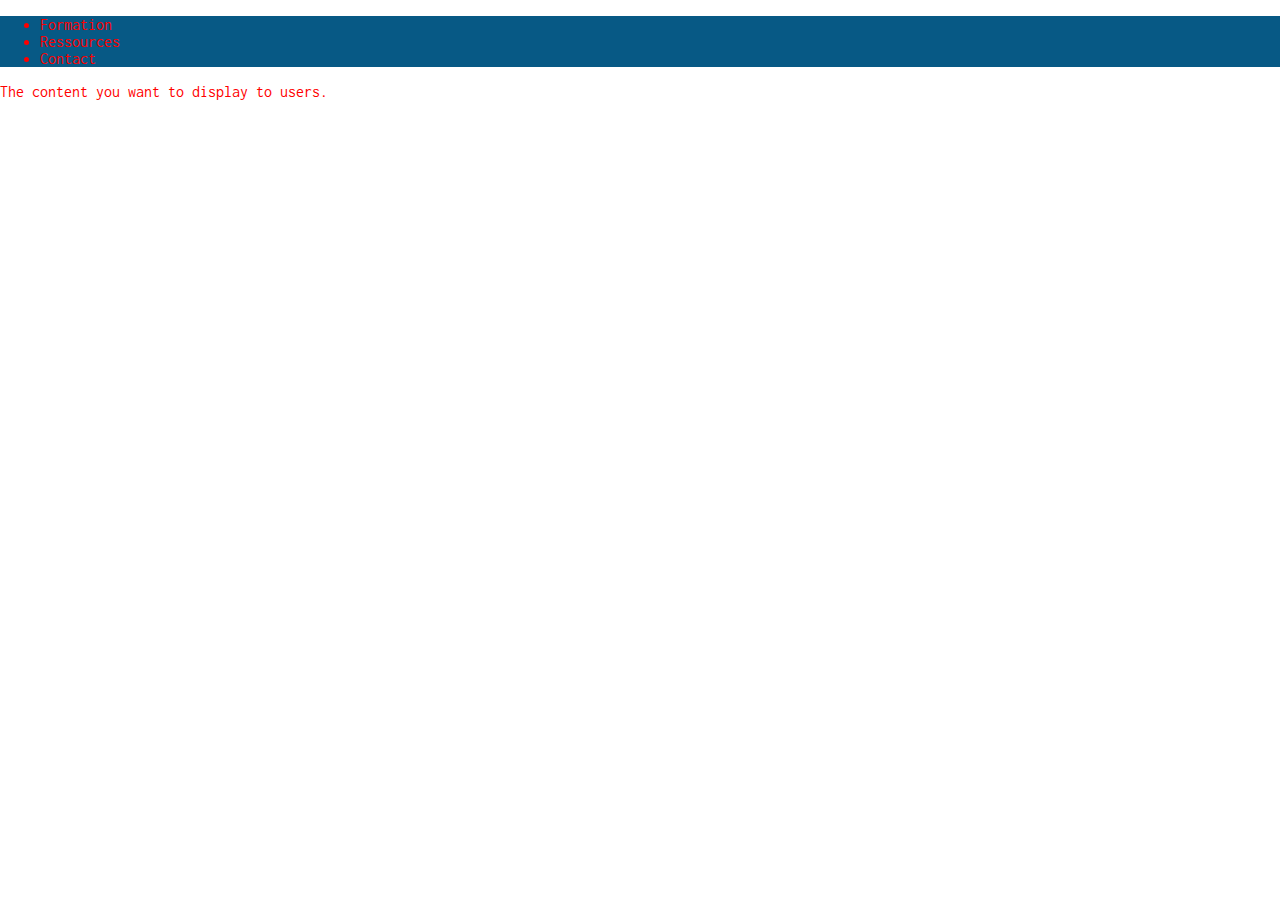
==== index.html @ 61500128 "first pages commit" ====
<!DOCTYPE html>
<html lang="fr""">
    <head>
        <meta charset="UTF-8" />
        <meta http-equiv="X-UA-Compatible" content="IE=edge" />
        <meta name="viewport" content="width=device-width, initial-scale=1.0" />
        <title>Formation NAMO GeoWeb</title>

        <link rel="preconnect" href="https://fonts.googleapis.com">
        <link rel="preconnect" href="https://fonts.gstatic.com" crossorigin>
        <link href="https://fonts.googleapis.com/css2?family=Inconsolata:wght@200;500&display=swap" rel="stylesheet">

        <link rel="stylesheet" href="./styles/styles.css" />
    </head>

    <!-- Main content -->
    <body>
        <!-- Navigation bar -->
        <main id="nav">
            <ul>
                <li>Formation</li>
                <li>Ressources</li>
                <li>Contact</li>
            </ul>
        </main>
        <p>The content you want to display to users.</p>
    </body>
</html>
---- styles/styles.css ----
:root {
    --sky-dark: #075985;
    --sky-light: #bae6fd;
}

html, body {
    height: 100%;
    width: 100%;
    margin: 0;
    padding: 0;

    font-family: 'Inconsolata', monospace;
    color: red;
}

#nav {
    background-color: var(--sky-dark);
}

.page-title {

}

.page-content {

}

/* 
==========================================================
Media queries
==========================================================
*/

/* sm */
@media (min-width: 640px) {  }

/* md */
@media (min-width: 768px) {  }

/* lg */
@media (min-width: 1024px) {  }

/* xl */
@media (min-width: 1280px) {  }

/* 2xl */
@media (min-width: 1536px) {  }
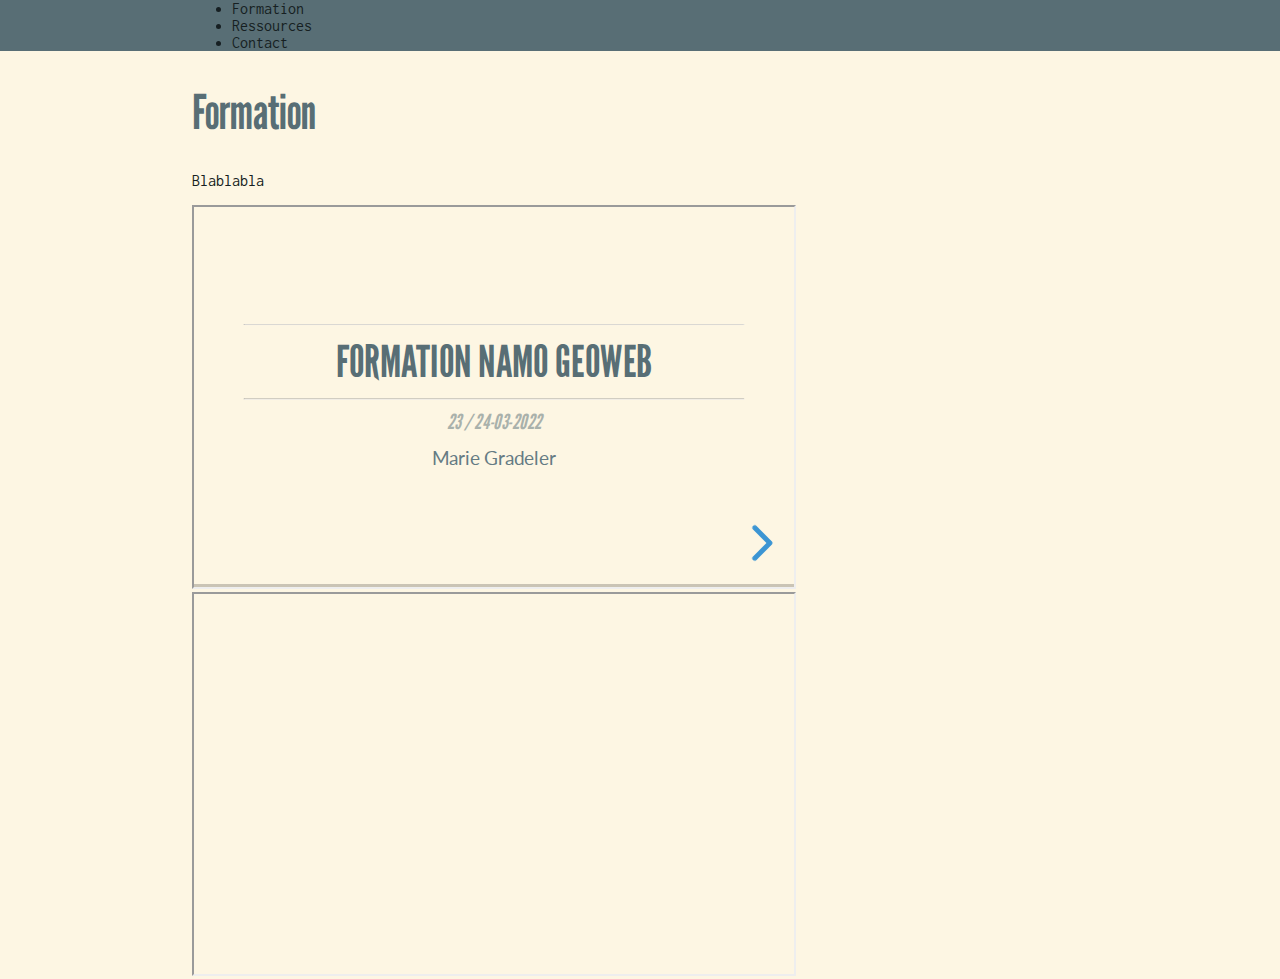
==== commit 21813aa7: "added slides online for sharing, website still not ready" ====
--- a/index.html
+++ b/index.html
@@ -9,20 +9,45 @@
         <link rel="preconnect" href="https://fonts.googleapis.com">
         <link rel="preconnect" href="https://fonts.gstatic.com" crossorigin>
         <link href="https://fonts.googleapis.com/css2?family=Inconsolata:wght@200;500&display=swap" rel="stylesheet">
-
+        <link href="https://fonts.googleapis.com/css2?family=Lato&family=League+Gothic&display=swap" rel="stylesheet"> 
         <link rel="stylesheet" href="./styles/styles.css" />
     </head>
 
     <!-- Main content -->
-    <body>
+    <body">
         <!-- Navigation bar -->
         <main id="nav">
-            <ul>
+            <ul class="margins">
                 <li>Formation</li>
                 <li>Ressources</li>
                 <li>Contact</li>
             </ul>
         </main>
-        <p>The content you want to display to users.</p>
+        
+        <!-- Page body -->
+        <div class="wrapper margins">
+
+            <!-- Page header -->
+            <h1 class="page-title">Formation</h1>
+
+            <!-- Page content -->
+            <p>Blablabla</p>
+            <!-- Test iframe -->
+            <iframe id="presentation_formation"
+                    title="Presentation de la formation"
+                    width="600"
+                    height="380"
+                    src="slides/presentation_formation/index.html">
+            </iframe>
+
+            <iframe id="presentation_formation"
+                    title="Presentation de la formation"
+                    width="600"
+                    height="380"
+                    src="slides/presentation_NAMO.pdf">
+            </iframe>
+
+        </div>
+
     </body>
 </html>--- a/styles/styles.css
+++ b/styles/styles.css
@@ -1,6 +1,8 @@
 :root {
-    --sky-dark: #075985;
-    --sky-light: #bae6fd;
+    --main: #586E75;
+    --black: #161F22;
+    --light: #FDF6E3;
+    --link: #268BD2;
 }
 
 html, body {
@@ -8,17 +10,57 @@
     width: 100%;
     margin: 0;
     padding: 0;
+    box-sizing: border-box;
 
     font-family: 'Inconsolata', monospace;
-    color: red;
+    color: var(--black);
 }
 
+body {
+    background-color: var(--light);
+}
+
+/* Fonts */
+
+.inconsolata {
+    font-family: 'Inconsolata', monospace;
+}
+
+.lato {
+    font-family: 'Lato', sans-serif;
+}
+
+.leaguegothic {
+    font-family: 'League Gothic', sans-serif;
+}
+
+/* Spacing */
+.margins {
+    margin-left: 12em;
+    margin-right: 12em;
+}
+
+/* Nav */
+
 #nav {
-    background-color: var(--sky-dark);
+    background-color: var(--main);
+}
+
+#nav > ul {
+    margin-top: 0;
+    margin-bottom: 0;
+}
+
+/* Page */
+
+.wrapper {
+
 }
 
 .page-title {
-
+    font-family: 'League Gothic', sans-serif;
+    font-size: 3em;
+    color: var(--main);
 }
 
 .page-content {
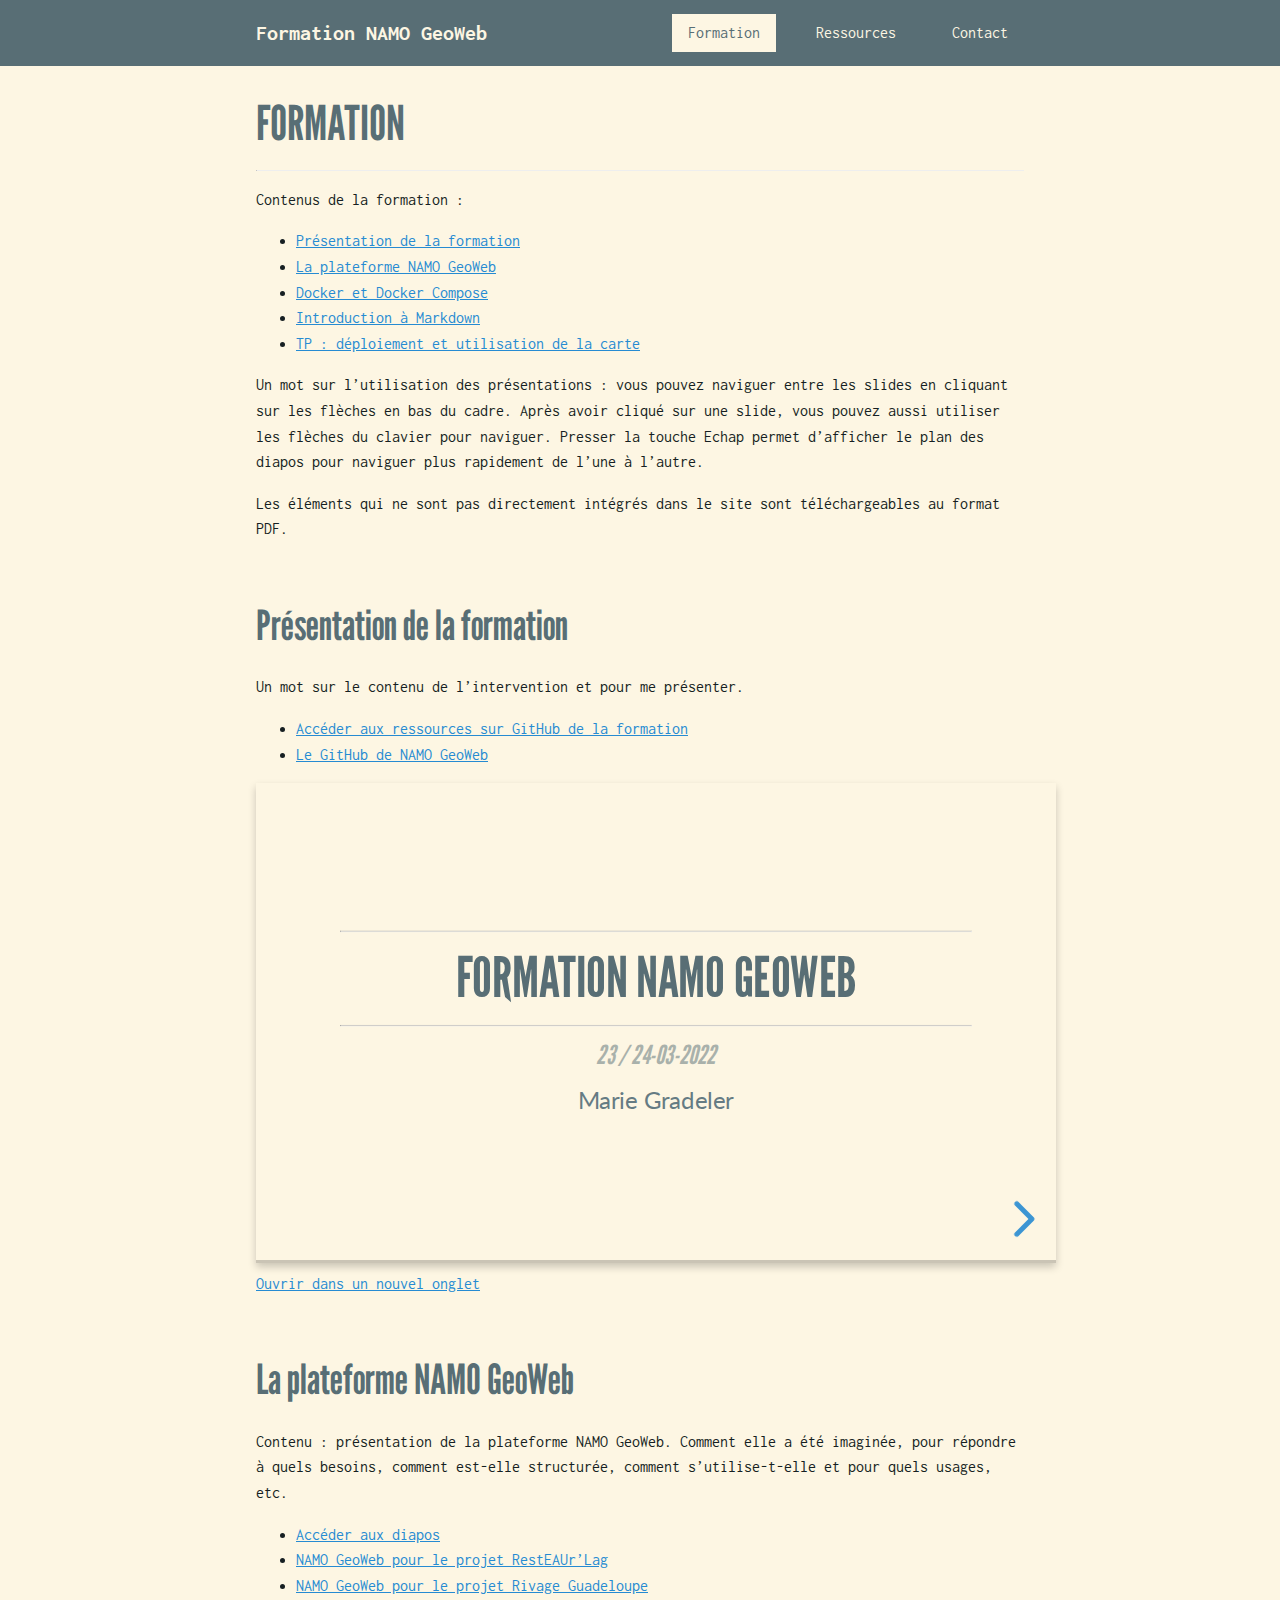
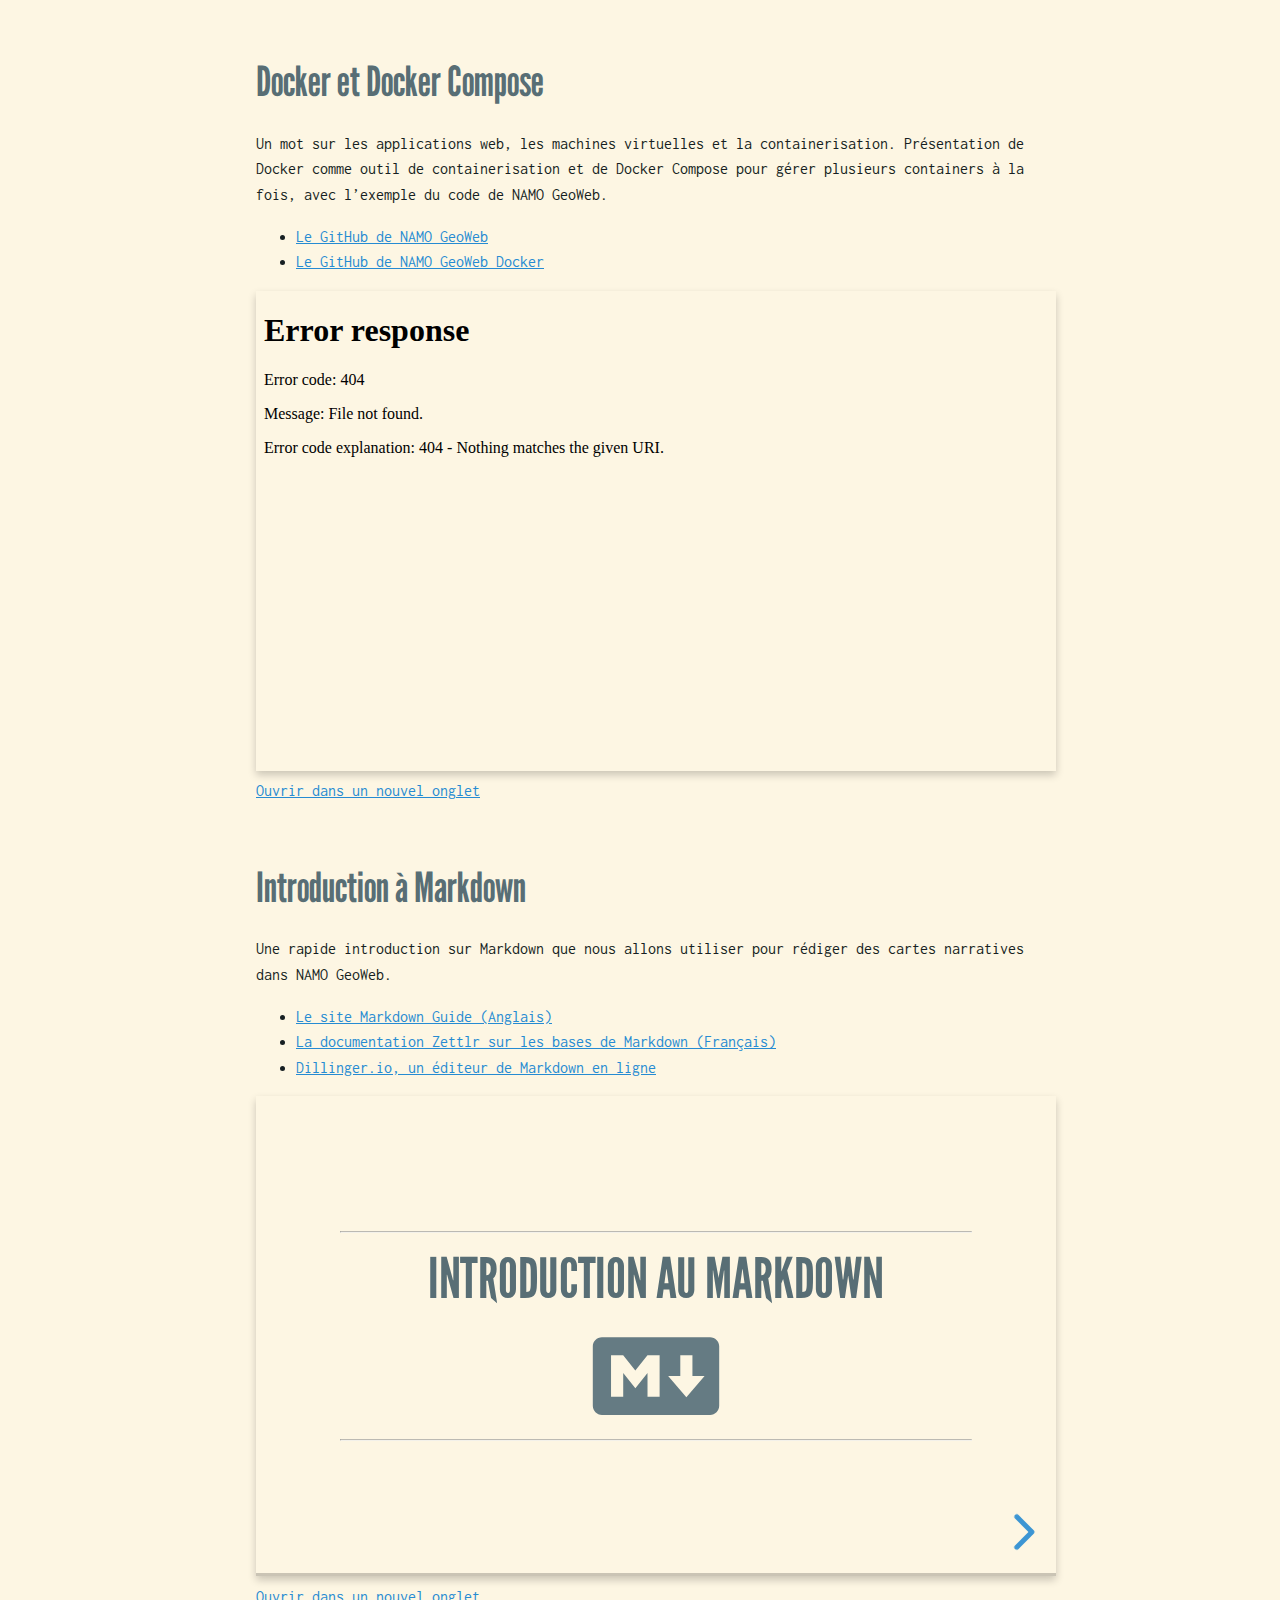
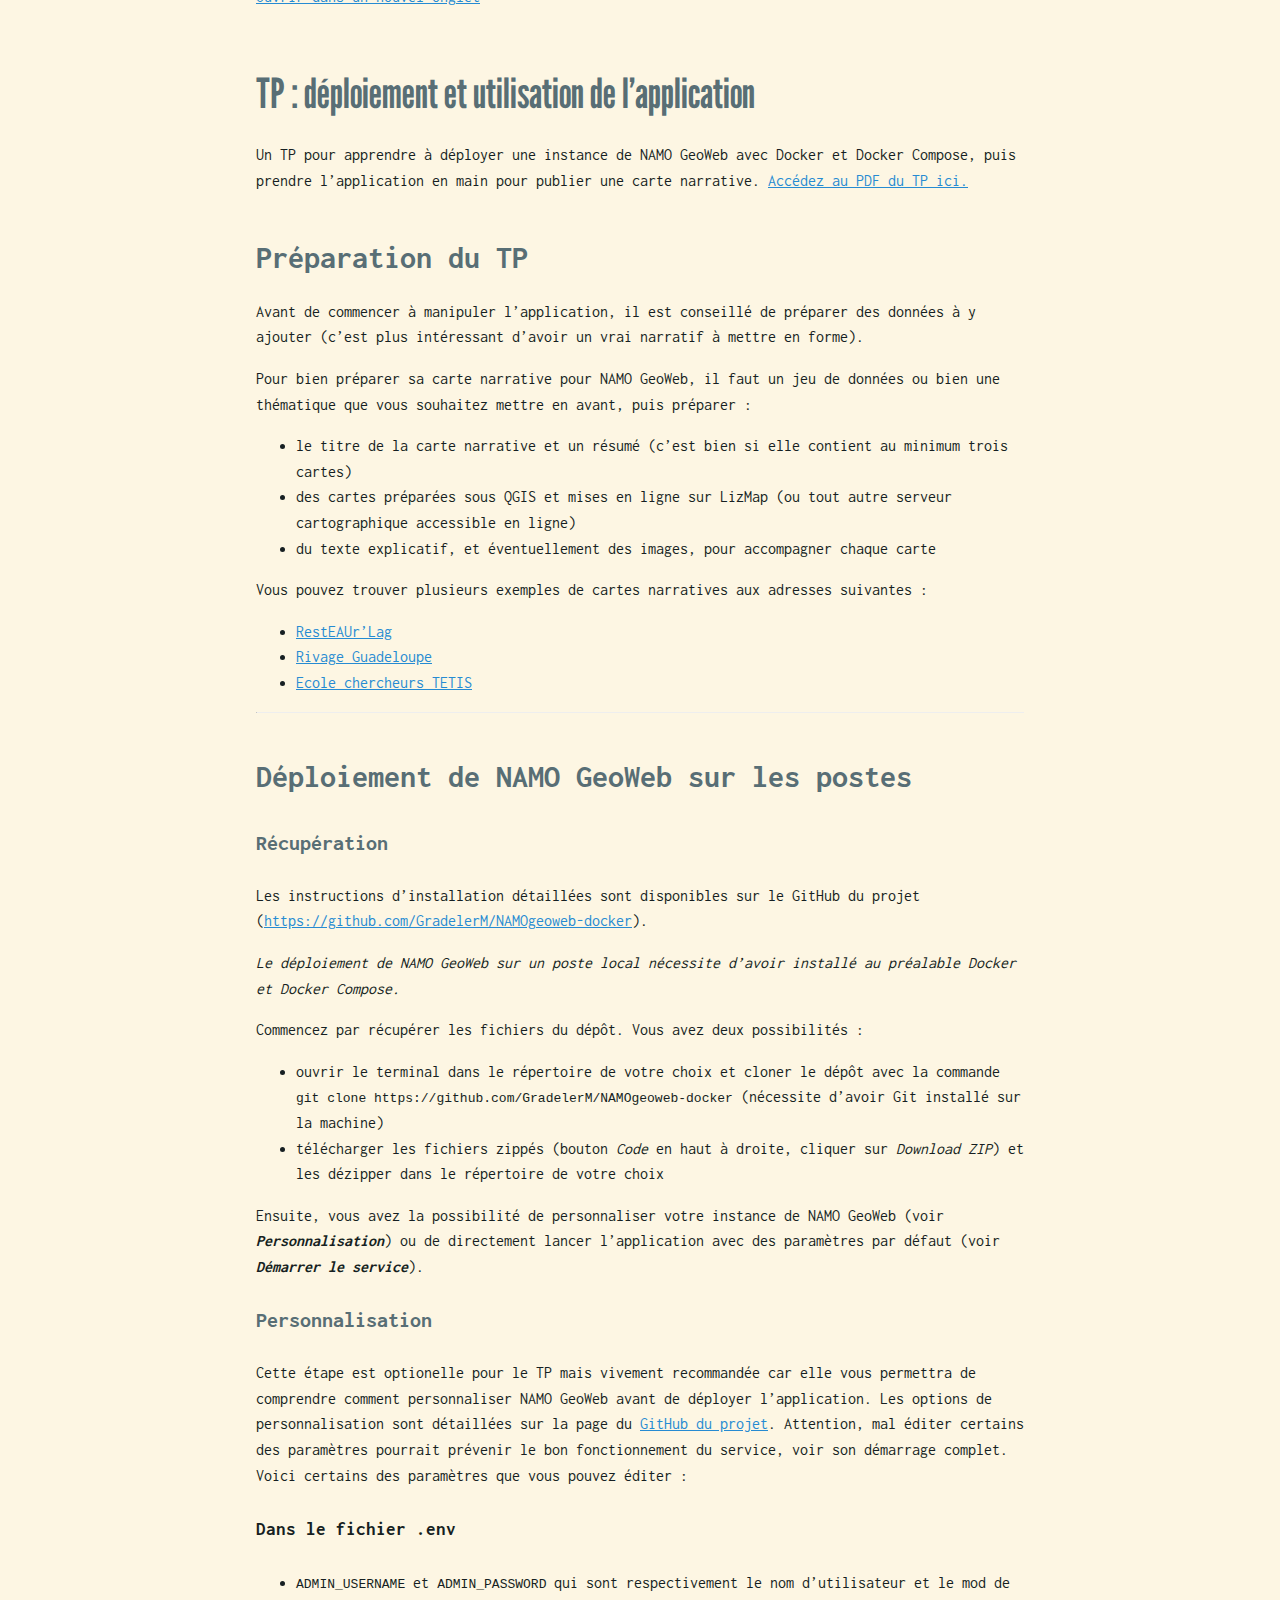
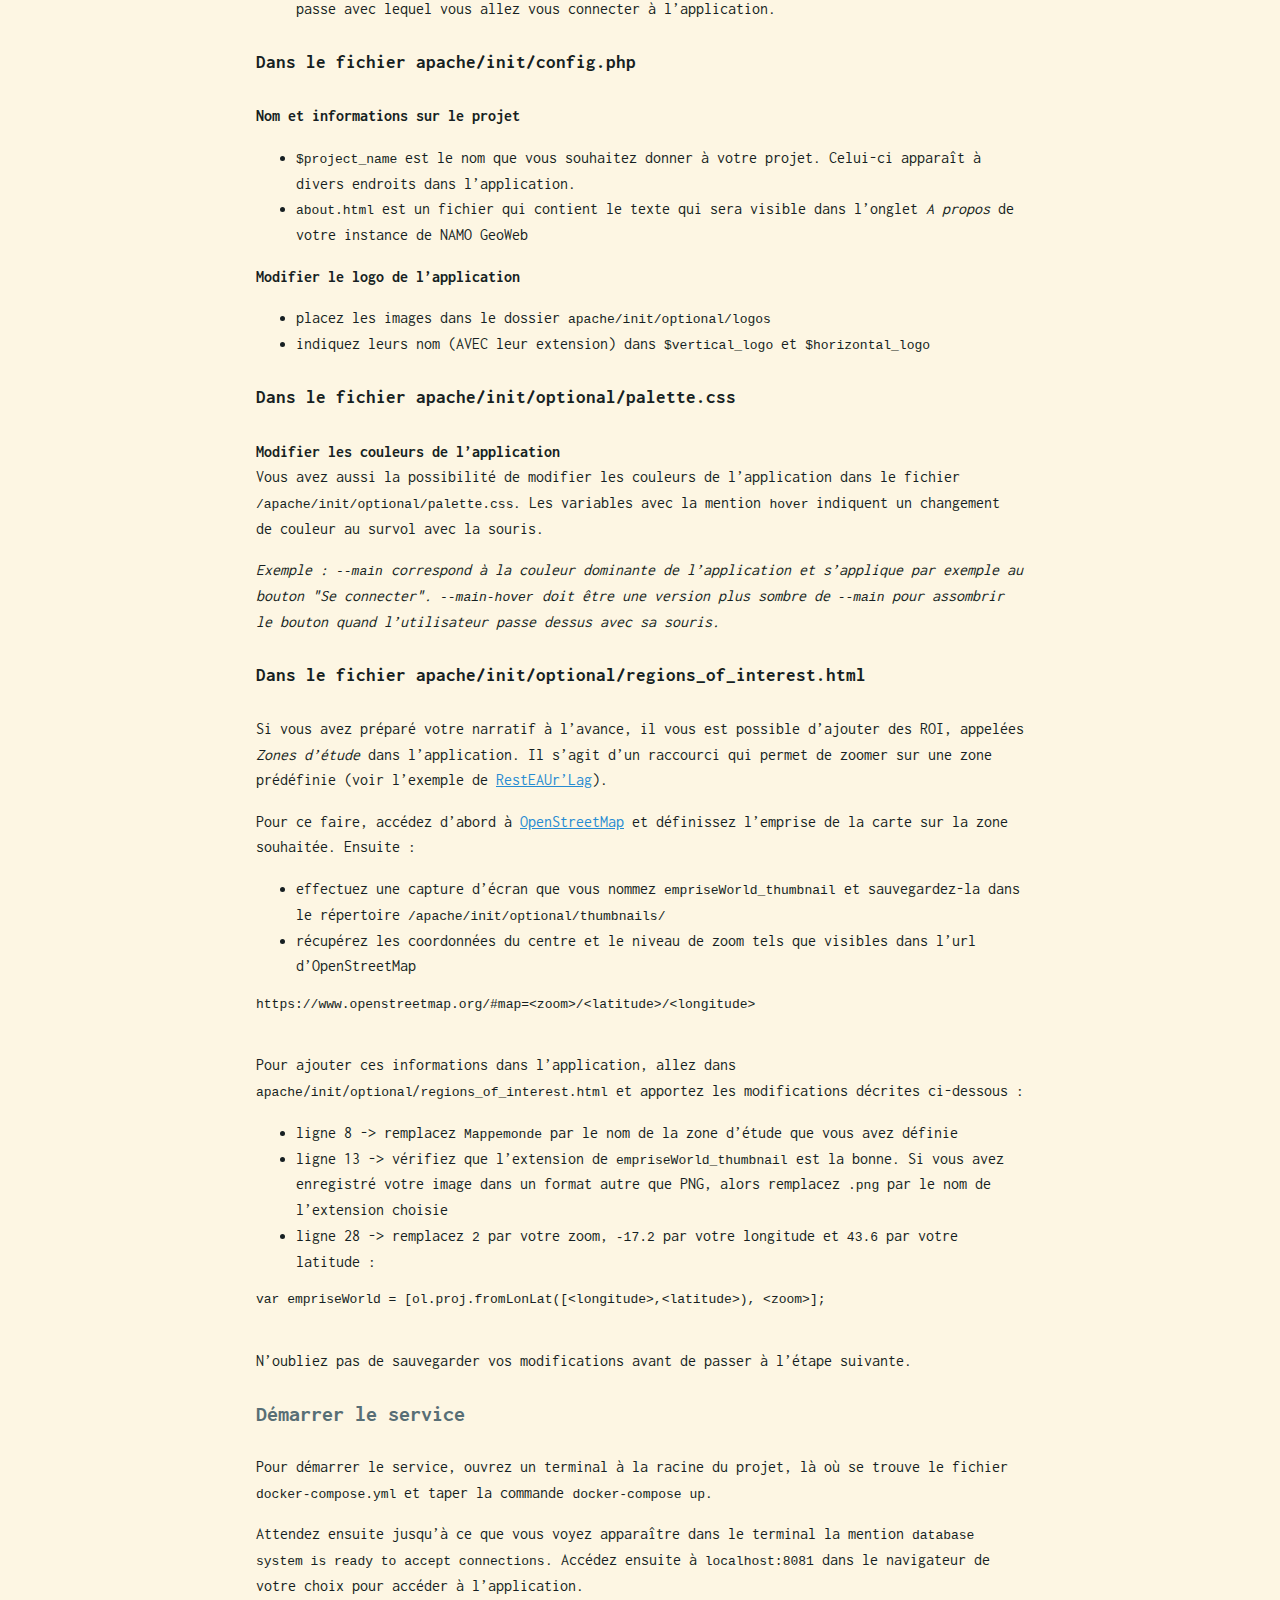
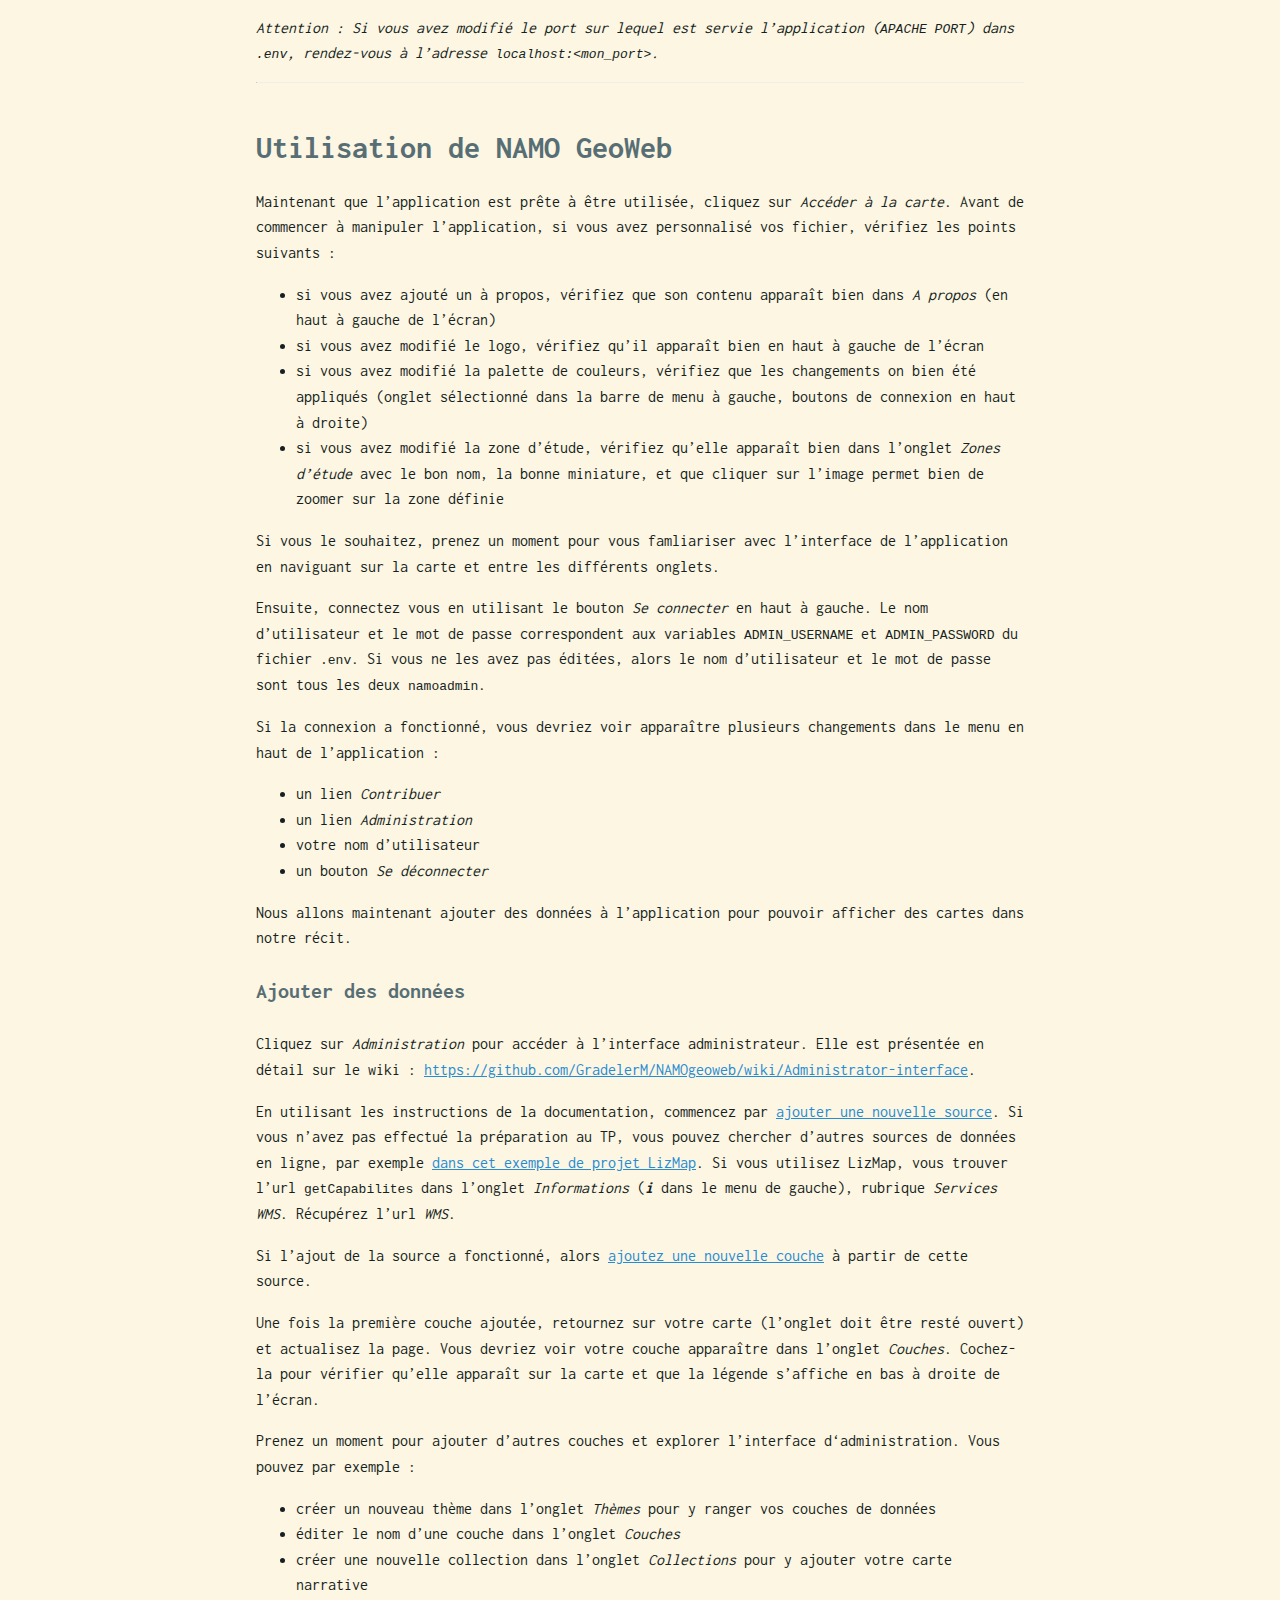
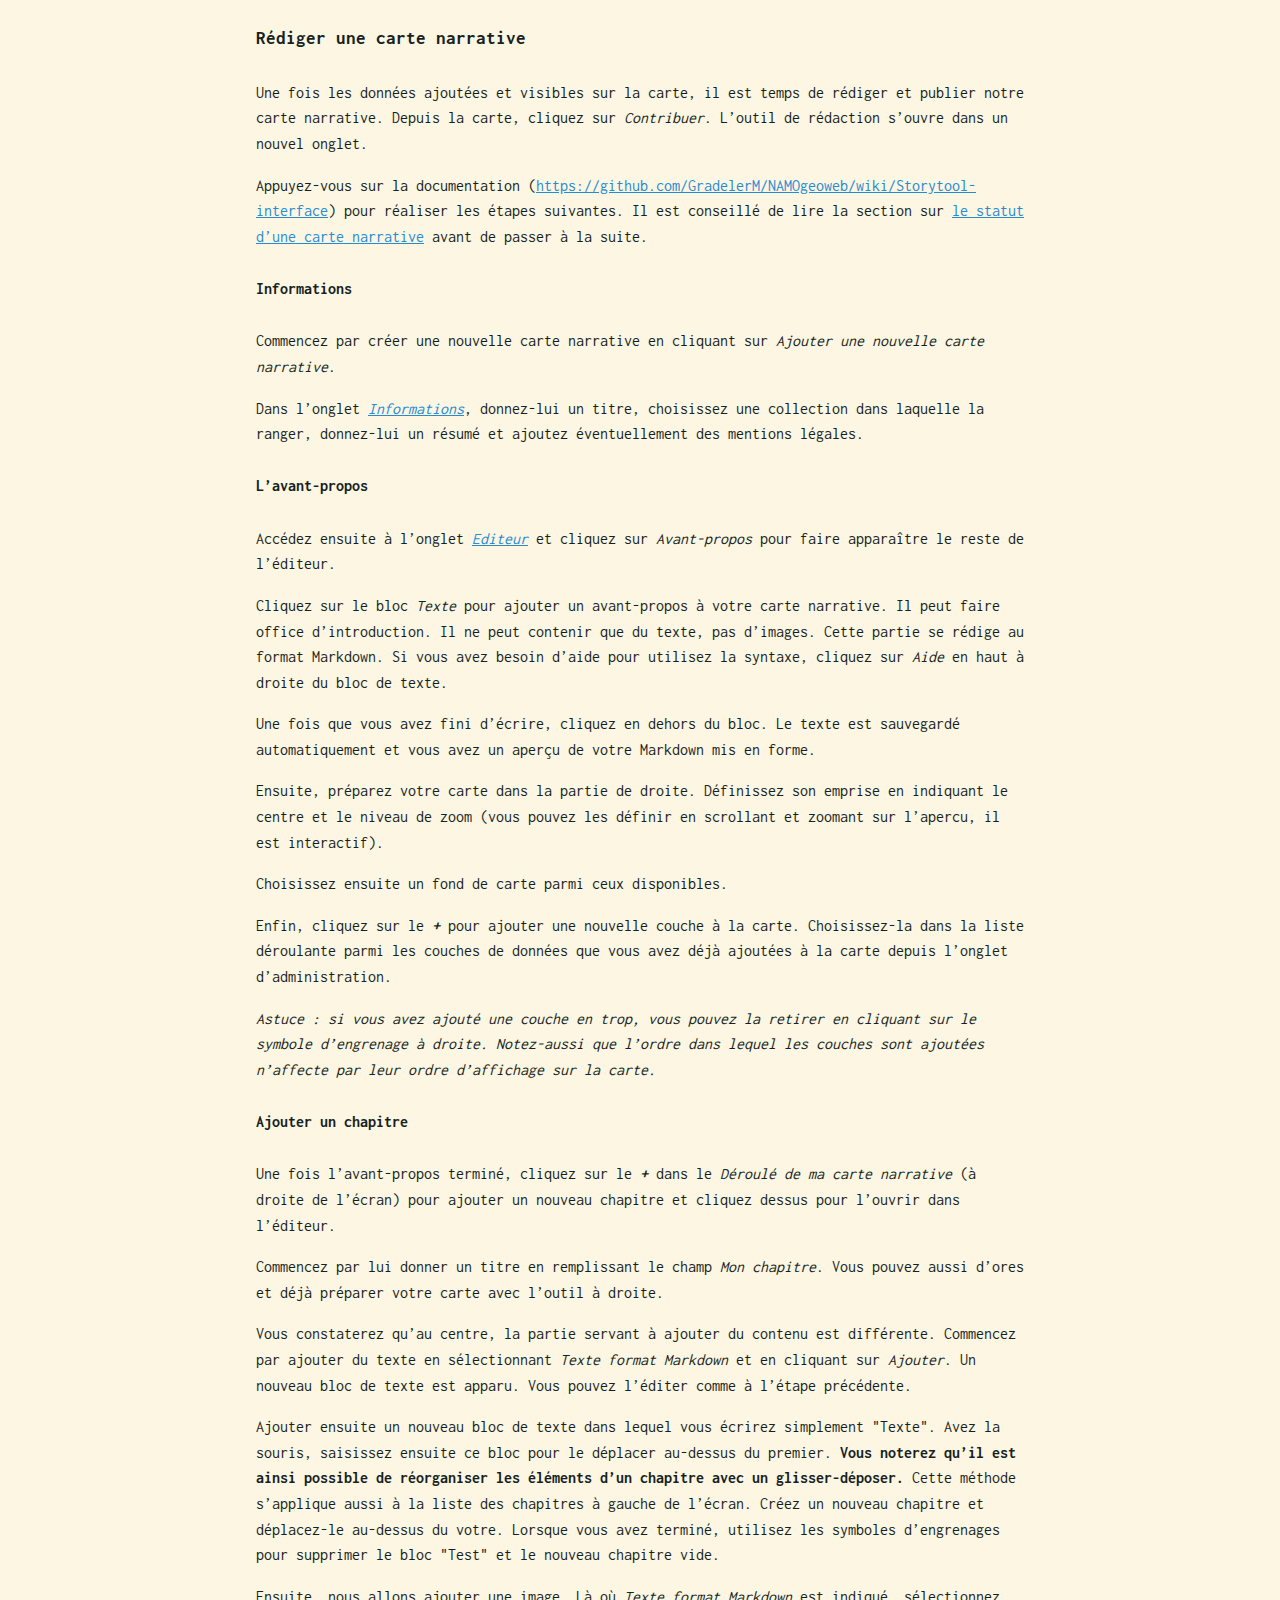
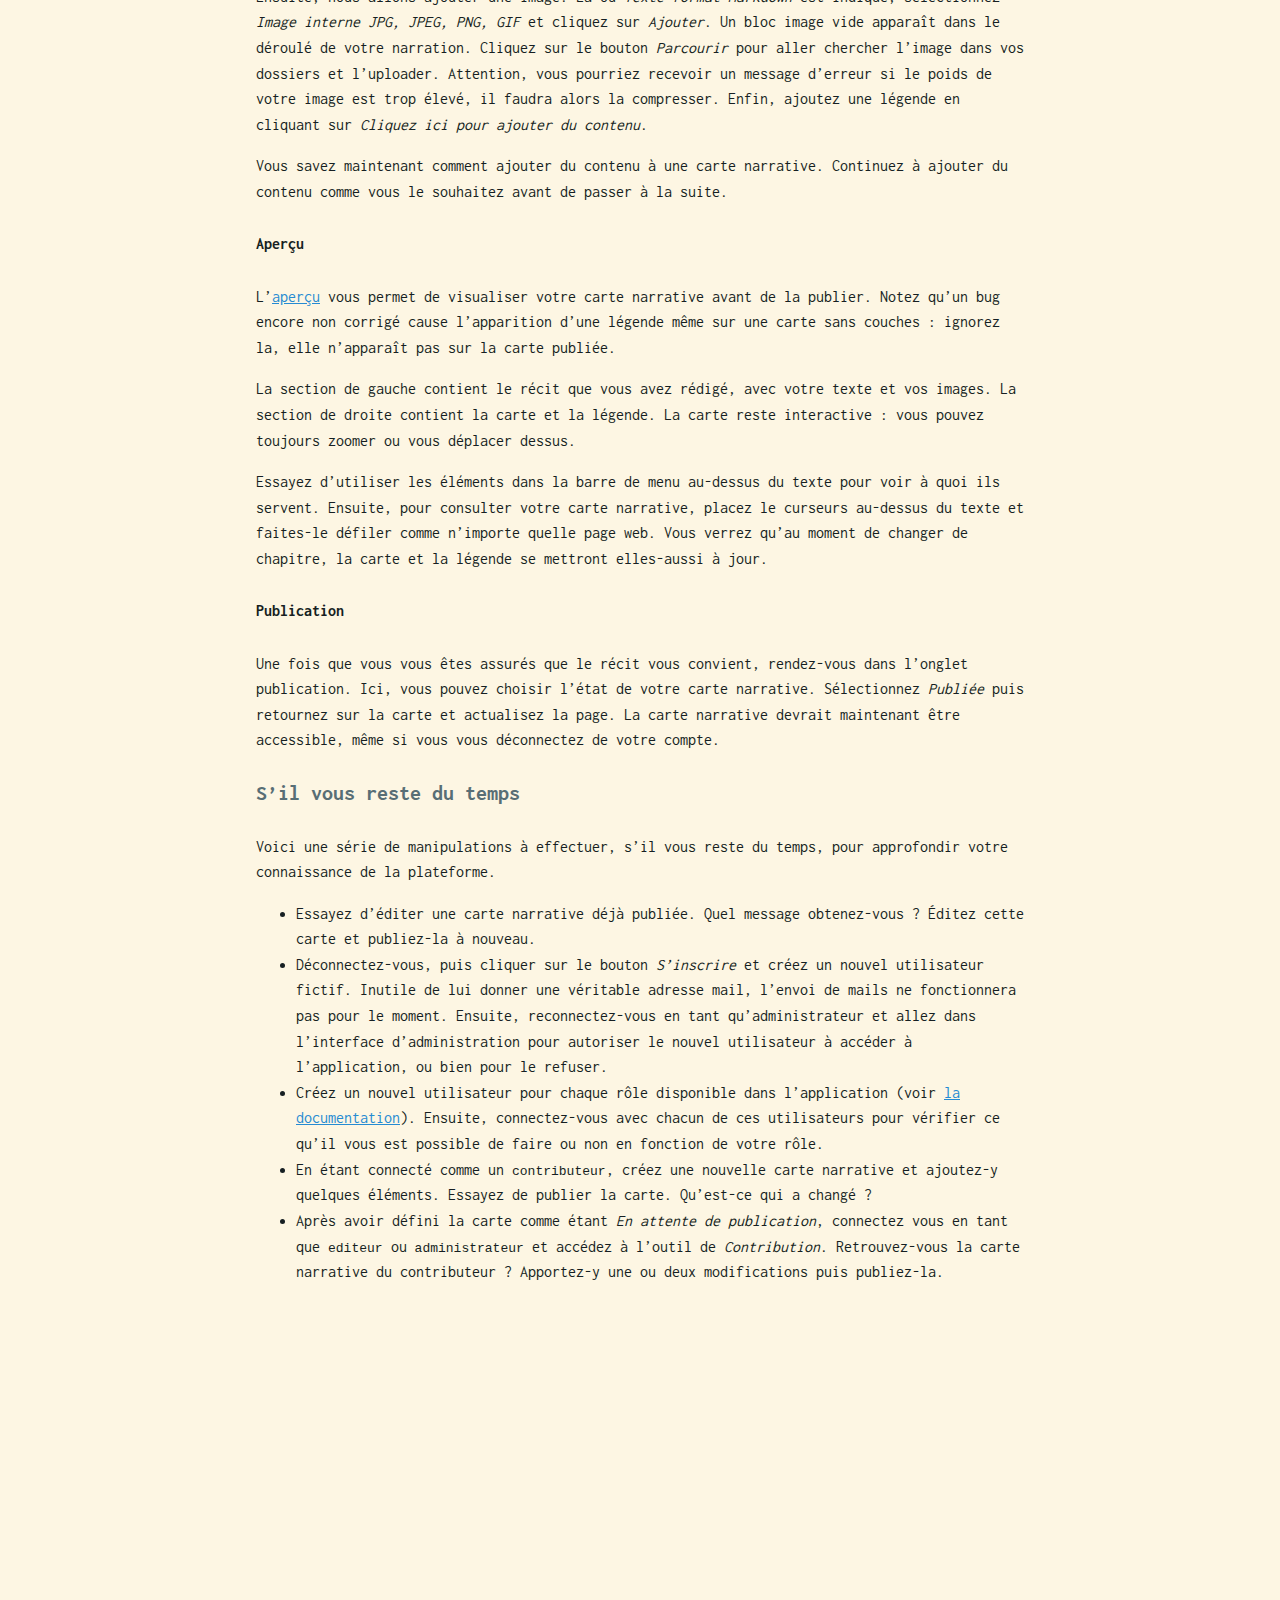
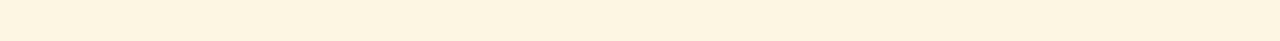
==== commit 6845d53b: "added content to the site" ====
--- a/index.html
+++ b/index.html
@@ -16,38 +16,318 @@
     <!-- Main content -->
     <body">
         <!-- Navigation bar -->
-        <main id="nav">
-            <ul class="margins">
-                <li>Formation</li>
-                <li>Ressources</li>
-                <li>Contact</li>
-            </ul>
+        <main id="nav" class="paddings-exterior">
+            <h1 id="site-title">Formation NAMO GeoWeb</h1>
+            <div id="menu">
+                <button id="button-formation" class="selected" type="button" onclick="gotoFormation()">Formation</button>
+                <button id="button-resources" type="button" onclick="gotoResources()">Ressources</button>
+                <button id="button-contact" type="button" onclick="gotoContact()">Contact</button>
+            </div>
         </main>
         
-        <!-- Page body -->
-        <div class="wrapper margins">
+        <!-- Page body - formation -->
+        <div id="page-formation" class="page margins">
 
             <!-- Page header -->
-            <h1 class="page-title">Formation</h1>
+            <h1 class="page-title">FORMATION</h1>
+            <hr>
+
+            <!-- TOC -->
+            <div id="toc">
+                <p>Contenus de la formation :</p>
+                <ul>
+                    <li><a href="#section-presentation-formation">Présentation de la formation</a></li>
+                    <li><a href="#section-presentation-plateforme">La plateforme NAMO GeoWeb</a></li>
+                    <li><a href="#section-docker">Docker et Docker Compose</a></li>
+                    <li><a href="#section-markdown">Introduction à Markdown</a></li>
+                    <li><a href="#section-tp">TP : déploiement et utilisation de la carte</a></li>
+                </ul>
+            </div>
+
+            <p>
+                Un mot sur l’utilisation des présentations : vous pouvez naviguer entre les slides en cliquant
+                sur les flèches en bas du cadre. Après avoir cliqué sur une slide, vous pouvez aussi utiliser les
+                flèches du clavier pour naviguer. Presser la touche Echap permet d’afficher le plan des diapos pour
+                naviguer plus rapidement de l’une à l’autre.
+            </p>
+            <p>Les éléments qui ne sont pas directement intégrés dans le site sont téléchargeables au format PDF.</p>
 
             <!-- Page content -->
-            <p>Blablabla</p>
-            <!-- Test iframe -->
-            <iframe id="presentation_formation"
+            <h2 id="section-presentation-formation">Présentation de la formation</h2>
+
+                <p>Un mot sur le contenu de l’intervention et pour me présenter.</p>
+
+                <ul>
+                    <li><a href="https://github.com/GradelerM/NAMOgeoweb-formation" target="_blank">Accéder aux ressources sur GitHub de la formation</a></li>
+                    <li><a href="https://github.com/GradelerM/NAMOgeoweb" target="_blank">Le GitHub de NAMO GeoWeb</a></li>
+                </ul>
+
+                <iframe id="slides-presentation-formation"
                     title="Presentation de la formation"
-                    width="600"
-                    height="380"
                     src="slides/presentation_formation/index.html">
-            </iframe>
-
-            <iframe id="presentation_formation"
-                    title="Presentation de la formation"
-                    width="600"
-                    height="380"
-                    src="slides/presentation_NAMO.pdf">
-            </iframe>
+                </iframe>
+                <br>
+                <a href="slides/presentation_formation/index.html" target="_blank">Ouvrir dans un nouvel onglet</a>
+
+            <h2 id="section-presentation-plateforme">La plateforme NAMO GeoWeb</h2>
+
+                <p>
+                    Contenu : présentation de la plateforme NAMO GeoWeb. Comment elle a été imaginée, pour répondre
+                    à quels besoins, comment est-elle structurée, comment s’utilise-t-elle et pour quels usages, etc. 
+                </p>
+
+                <ul>
+                    <li><a href="slides/presentation_NAMO.pdf" target="_blank">Accéder aux diapos</a></li>
+                    <li><a href="https://resteaur-lag.teledetection.fr/map/map.php" target="_blank">NAMO GeoWeb pour le projet RestEAUr’Lag</a></li>
+                    <li><a href="https://rivage-guadeloupe.teledetection.fr/map/map.php" target="_blank">NAMO GeoWeb pour le projet Rivage Guadeloupe</a></li>
+                </ul>
+
+            <h2 id="section-docker">Docker et Docker Compose</h2>
+
+                <p>
+                    Un mot sur les applications web, les machines virtuelles et la containerisation. 
+                    Présentation de Docker comme outil de containerisation et de Docker Compose pour gérer plusieurs 
+                    containers à la fois, avec l’exemple du code de NAMO GeoWeb.
+                </p>
+
+                <ul>
+                    <li><a href="https://github.com/GradelerM/NAMOgeoweb" target="_blank">Le GitHub de NAMO GeoWeb</a></li>
+                    <li><a href="https://github.com/GradelerM/NAMOgeoweb-docker" target="_blank">Le GitHub de NAMO GeoWeb Docker</a></li>
+                </ul>
+
+                <iframe id="slides-docker-and-compose"
+                    title="Introduction Docker et Docker Compose"
+                    src="slides/namo_docker/index.html/">
+                </iframe>
+                <br>
+                <a href="slides/namo_docker/index.html" target="_blank">Ouvrir dans un nouvel onglet</a>
+
+            <h2 id="section-markdown">Introduction à Markdown</h2>
+
+                <p>
+                    Une rapide introduction sur Markdown que nous allons utiliser pour rédiger des cartes narratives dans NAMO GeoWeb.
+                </p>
+
+                <ul>
+                    <li><a href="https://www.markdownguide.org/getting-started/" target="_blank">Le site Markdown Guide (Anglais)</a></li>
+                    <li><a href="https://docs.zettlr.com/fr/reference/markdown-basics/" target="_blank">La documentation Zettlr sur les bases de Markdown (Français)</a></li>
+                    <li><a href="https://dillinger.io/" target="_blank">Dillinger.io, un éditeur de Markdown en ligne</a></li>
+                </ul>
+
+                <iframe id="slides-markdown"
+                    title="Introduction Markdown"
+                    src="slides/introduction_au_markdown/index.html">
+                </iframe>
+                <br>
+                <a href="slides/introduction_au_markdown/index.html" target="_blank">Ouvrir dans un nouvel onglet</a>
+
+            <h2 id="section-tp">TP : déploiement et utilisation de l’application</h2>
+
+            <p>
+                Un TP pour apprendre à déployer une instance de NAMO GeoWeb avec Docker et Docker Compose, puis prendre l’application en main 
+                pour publier une carte narrative. <a href="slides/TP - prise en main de NAMO GeoWeb.pdf" target="_blank">Accédez au PDF du TP ici.</a>
+            </p>
+
+            <!-- Export Obsidian -->
+            <div id="tp">
+
+                <h2 data-heading="Préparation du TP">Préparation du TP</h2>
+                <p>Avant de commencer à manipuler l’application, il est conseillé de préparer des données à y ajouter (c’est plus intéressant d’avoir un vrai narratif à mettre en forme).</p>
+                <p>Pour bien préparer sa carte narrative pour NAMO GeoWeb, il faut un jeu de données ou bien une thématique que vous souhaitez mettre en avant, puis préparer&nbsp;:</p>
+                <ul>
+                <li>le titre de la carte narrative et un résumé (c’est bien si elle contient au minimum trois cartes)</li>
+                <li>des cartes préparées sous QGIS et mises en ligne sur LizMap (ou tout autre serveur cartographique accessible en ligne)</li>
+                <li>du texte explicatif, et éventuellement des images, pour accompagner chaque carte</li>
+                </ul>
+                <p>Vous pouvez trouver plusieurs exemples de cartes narratives aux adresses suivantes&nbsp;:</p>
+                <ul>
+                <li><a aria-label-position="top" aria-label="https://resteaur-lag.teledetection.fr/map/map.php" rel="noopener" class="external-link" href="https://resteaur-lag.teledetection.fr/map/map.php" target="_blank">RestEAUr’Lag</a></li>
+                <li><a aria-label-position="top" aria-label="https://rivage-guadeloupe.teledetection.fr/" rel="noopener" class="external-link" href="https://rivage-guadeloupe.teledetection.fr/" target="_blank">Rivage Guadeloupe</a></li>
+                <li><a aria-label-position="top" aria-label="https://ec-paysage.teledetection.fr/map/map.php" rel="noopener" class="external-link" href="https://ec-paysage.teledetection.fr/map/map.php" target="_blank">Ecole chercheurs TETIS</a></li>
+                </ul>
+                <hr>
+                <h2 data-heading="Déploiement de NAMO GeoWeb sur les postes">Déploiement de NAMO GeoWeb sur les postes</h2>
+                <h3 data-heading="Récupération">Récupération</h3>
+                <p>Les instructions d’installation détaillées sont disponibles sur le GitHub du projet (<a rel="noopener" class="external-link" href="https://github.com/GradelerM/NAMOgeoweb-docker" target="_blank">https://github.com/GradelerM/NAMOgeoweb-docker</a>). </p>
+                <p><em>Le déploiement de NAMO GeoWeb sur un poste local nécessite d’avoir installé au préalable Docker et Docker Compose.</em></p>
+                <p>Commencez par récupérer les fichiers du dépôt. Vous avez deux possibilités&nbsp;:</p>
+                <ul>
+                <li>ouvrir le terminal dans le répertoire de votre choix et cloner le dépôt avec la commande <code>git clone https://github.com/GradelerM/NAMOgeoweb-docker</code> (nécessite d’avoir Git installé sur la machine)</li>
+                <li>télécharger les fichiers zippés (bouton <em>Code</em> en haut à droite, cliquer sur <em>Download ZIP</em>) et les dézipper dans le répertoire de votre choix</li>
+                </ul>
+                <p>Ensuite, vous avez la possibilité de personnaliser votre instance de NAMO GeoWeb (voir <strong><em>Personnalisation</em></strong>) ou de directement lancer l’application avec des paramètres par défaut (voir <strong><em>Démarrer le service</em></strong>).</p>
+                <h3 data-heading="Personnalisation">Personnalisation</h3>
+                <p>Cette étape est optionelle pour le TP mais vivement recommandée car elle vous permettra de comprendre comment personnaliser NAMO GeoWeb avant de déployer l’application. Les options de personnalisation sont détaillées sur la page du <a aria-label-position="top" aria-label="https://github.com/GradelerM/NAMOgeoweb-docker" rel="noopener" class="external-link" href="https://github.com/GradelerM/NAMOgeoweb-docker" target="_blank">GitHub du projet</a>. Attention, mal éditer certains des paramètres pourrait prévenir le bon fonctionnement du service, voir son démarrage complet. Voici certains des paramètres que vous pouvez éditer&nbsp;:</p>
+                <h4 data-heading="Dans le fichier .env">Dans le fichier .env</h4>
+                <ul>
+                <li><code>ADMIN_USERNAME</code> et <code>ADMIN_PASSWORD</code> qui sont respectivement le nom d’utilisateur et le mod de passe avec lequel vous allez vous connecter à l’application.</li>
+                </ul>
+                <h4 data-heading="Dans le fichier apache/init/config.php">Dans le fichier apache/init/config.php</h4>
+                <p><strong>Nom et informations sur le projet</strong></p>
+                <ul>
+                <li><code>$project_name</code> est le nom que vous souhaitez donner à votre projet. Celui-ci apparaît à divers endroits dans l’application.</li>
+                <li><code>about.html</code> est un fichier qui contient le texte qui sera visible dans l’onglet <em>A propos</em> de votre instance de NAMO GeoWeb</li>
+                </ul>
+                <p><strong>Modifier le logo de l’application</strong></p>
+                <ul>
+                <li>placez les images dans le dossier <code>apache/init/optional/logos</code></li>
+                <li>indiquez leurs nom (AVEC leur extension) dans <code>$vertical_logo</code> et <code>$horizontal_logo</code></li>
+                </ul>
+                <h4 data-heading="Dans le fichier apache/init/optional/palette.css">Dans le fichier apache/init/optional/palette.css</h4>
+                <p><strong>Modifier les couleurs de l’application</strong><br>
+                Vous avez aussi la possibilité de modifier les couleurs de l’application dans le fichier <code>/apache/init/optional/palette.css</code>. Les variables avec la mention <code>hover</code> indiquent un changement de couleur au survol avec la souris.</p>
+                <p><em>Exemple&nbsp;: <code>--main</code> correspond à la couleur dominante de l’application et s’applique par exemple au bouton "Se connecter". <code>--main-hover</code> doit être une version plus sombre de <code>--main</code> pour assombrir le bouton quand l’utilisateur passe dessus avec sa souris.</em></p>
+                <h4 data-heading="Dans le fichier apache/init/optional/regions_of_interest.html">Dans le fichier apache/init/optional/regions_of_interest.html</h4>
+                <p>Si vous avez préparé votre narratif à l’avance, il vous est possible d’ajouter des ROI, appelées <em>Zones d’étude</em> dans l’application. Il s’agit d’un raccourci qui permet de zoomer sur une zone prédéfinie (voir l’exemple de <a aria-label-position="top" aria-label="https://resteaur-lag.teledetection.fr/map/map.php" rel="noopener" class="external-link" href="https://resteaur-lag.teledetection.fr/map/map.php" target="_blank">RestEAUr’Lag</a>).</p>
+                <p>Pour ce faire, accédez d’abord à <a aria-label-position="top" aria-label="https://www.openstreetmap.org/#map=4/30.83/-18.90" rel="noopener" class="external-link" href="https://www.openstreetmap.org/#map=4/30.83/-18.90" target="_blank">OpenStreetMap</a> et définissez l’emprise de la carte sur la zone souhaitée. Ensuite&nbsp;:</p>
+                <ul>
+                <li>effectuez une capture d’écran que vous nommez <code>empriseWorld_thumbnail</code> et sauvegardez-la dans le répertoire <code>/apache/init/optional/thumbnails/</code></li>
+                <li>récupérez les coordonnées du centre et le niveau de zoom tels que visibles dans l’url d’OpenStreetMap </li>
+                </ul>
+                <pre><code>https://www.openstreetmap.org/#map=&lt;zoom&gt;/&lt;latitude&gt;/&lt;longitude&gt;
+                </code></pre>
+                <p>Pour ajouter ces informations dans l’application, allez dans <code>apache</code>/<code>init</code>/<code>optional</code>/<code>regions_of_interest.html</code> et apportez les modifications décrites ci-dessous&nbsp;:</p>
+                <ul>
+                <li>ligne 8&nbsp;-&gt; remplacez <code>Mappemonde</code> par le nom de la zone d’étude que vous avez définie</li>
+                <li>ligne 13 -&gt; vérifiez que l’extension de <code>empriseWorld_thumbnail</code> est la bonne. Si vous avez enregistré votre image dans un format autre que PNG, alors remplacez <code>.png</code> par le nom de l’extension choisie</li>
+                <li>ligne 28&nbsp;-&gt; remplacez <code>2</code> par votre zoom, <code>-17.2</code> par votre longitude et <code>43.6</code> par votre latitude : </li>
+                </ul>
+                <pre><code>var empriseWorld = [ol.proj.fromLonLat([&lt;longitude&gt;,&lt;latitude&gt;), &lt;zoom&gt;];
+                </code></pre>
+                <p>N’oubliez pas de sauvegarder vos modifications avant de passer à l’étape suivante.</p>
+                <h3 data-heading="Démarrer le service">Démarrer le service</h3>
+                <p>Pour démarrer le service, ouvrez un terminal à la racine du projet, là où se trouve le fichier <code>docker-compose.yml</code> et taper la commande <code>docker-compose up</code>.</p>
+                <p>Attendez ensuite jusqu’à ce que vous voyez apparaître dans le terminal la mention <code>database system is ready to accept connections</code>. Accédez ensuite à <code>localhost:8081</code> dans le navigateur de votre choix pour accéder à l’application.</p>
+                <p><em>Attention&nbsp;: Si vous avez modifié le port sur lequel est servie l’application (<code>APACHE PORT</code>) dans <code>.env</code>, rendez-vous à l’adresse <code>localhost:&lt;mon_port&gt;</code>.</em></p>
+                <hr>
+                <h2 data-heading="Utilisation de NAMO GeoWeb">Utilisation de NAMO GeoWeb</h2>
+                <p>Maintenant que l’application est prête à être utilisée, cliquez sur <em>Accéder à la carte</em>. Avant de commencer à manipuler l’application, si vous avez personnalisé vos fichier, vérifiez les points suivants&nbsp;:</p>
+                <ul>
+                <li>si vous avez ajouté un à propos, vérifiez que son contenu apparaît bien dans <em>A propos</em> (en haut à gauche de l’écran)</li>
+                <li>si vous avez modifié le logo, vérifiez qu’il apparaît bien en haut à gauche de l’écran</li>
+                <li>si vous avez modifié la palette de couleurs, vérifiez que les changements on bien été appliqués (onglet sélectionné dans la barre de menu à gauche, boutons de connexion en haut à droite)</li>
+                <li>si vous avez modifié la zone d’étude, vérifiez qu’elle apparaît bien dans l’onglet <em>Zones d’étude</em> avec le bon nom, la bonne miniature, et que cliquer sur l’image permet bien de zoomer sur la zone définie</li>
+                </ul>
+                <p>Si vous le souhaitez, prenez un moment pour vous famliariser avec l’interface de l’application en naviguant sur la carte et entre les différents onglets.</p>
+                <p>Ensuite, connectez vous en utilisant le bouton <em>Se connecter</em> en haut à gauche. Le nom d’utilisateur et le mot de passe correspondent aux variables <code>ADMIN_USERNAME</code> et <code>ADMIN_PASSWORD</code> du fichier <code>.env</code>. Si vous ne les avez pas éditées, alors le nom d’utilisateur et le mot de passe sont tous les deux <code>namoadmin</code>.</p>
+                <p>Si la connexion a fonctionné, vous devriez voir apparaître plusieurs changements dans le menu en haut de l’application&nbsp;:</p>
+                <ul>
+                <li>un lien <em>Contribuer</em></li>
+                <li>un lien <em>Administration</em></li>
+                <li>votre nom d’utilisateur</li>
+                <li>un bouton <em>Se déconnecter</em></li>
+                </ul>
+                <p>Nous allons maintenant ajouter des données à l’application pour pouvoir afficher des cartes dans notre récit.</p>
+                <h3 data-heading="Ajouter des données">Ajouter des données</h3>
+                <p>Cliquez sur <em>Administration</em> pour accéder à l’interface administrateur. Elle est présentée en détail sur le wiki&nbsp;: <a rel="noopener" class="external-link" href="https://github.com/GradelerM/NAMOgeoweb/wiki/Administrator-interface" target="_blank">https://github.com/GradelerM/NAMOgeoweb/wiki/Administrator-interface</a>.</p>
+                <p>En utilisant les instructions de la documentation, commencez par <a aria-label-position="top" aria-label="https://github.com/GradelerM/NAMOgeoweb/wiki/Administrator-interface#ajouter-une-source" rel="noopener" class="external-link" href="https://github.com/GradelerM/NAMOgeoweb/wiki/Administrator-interface#ajouter-une-source" target="_blank">ajouter une nouvelle source</a>. Si vous n’avez pas effectué la préparation au TP, vous pouvez chercher d’autres sources de données en ligne, par exemple <a aria-label-position="top" aria-label="https://demo.lizmap.com/lizmap/index.php/view/map/?repository=demo&amp;project=pprn_montpellier" rel="noopener" class="external-link" href="https://demo.lizmap.com/lizmap/index.php/view/map/?repository=demo&amp;project=pprn_montpellier" target="_blank">dans cet exemple de projet LizMap</a>. Si vous utilisez LizMap, vous trouver l’url <code>getCapabilites</code> dans l’onglet <em>Informations</em> (<strong><em>i</em></strong> dans le menu de gauche), rubrique <em>Services WMS</em>. Récupérez l’url <em>WMS</em>.</p>
+                <p>Si l’ajout de la source a fonctionné, alors <a aria-label-position="top" aria-label="https://demo.lizmap.com/lizmap/index.php/lizmap/service/?repository=demo&amp;project=pprn_montpellier&amp;SERVICE=WMS&amp;VERSION=1.3.0&amp;REQUEST=GetCapabilities" rel="noopener" class="external-link" href="https://github.com/GradelerM/NAMOgeoweb/wiki/Administrator-interface#ajouter-une-couche" target="_blank">ajoutez une nouvelle couche</a> à partir de cette source.</p>
+                <p>Une fois la première couche ajoutée, retournez sur votre carte (l’onglet doit être resté ouvert) et actualisez la page. Vous devriez voir votre couche apparaître dans l’onglet <em>Couches</em>. Cochez-la pour vérifier qu’elle apparaît sur la carte et que la légende s’affiche en bas à droite de l’écran.</p>
+                <p>Prenez un moment pour ajouter d’autres couches et explorer l’interface d‘administration. Vous pouvez par exemple&nbsp;:</p>
+                <ul>
+                <li>créer un nouveau thème dans l’onglet <em>Thèmes</em> pour y ranger vos couches de données</li>
+                <li>éditer le nom d’une couche dans l’onglet <em>Couches</em></li>
+                <li>créer une nouvelle collection dans l’onglet <em>Collections</em> pour y ajouter votre carte narrative</li>
+                </ul>
+                <h4 data-heading="Rédiger une carte narrative">Rédiger une carte narrative</h4>
+                <p>Une fois les données ajoutées et visibles sur la carte, il est temps de rédiger et publier notre carte narrative. Depuis la carte, cliquez sur <em>Contribuer</em>. L’outil de rédaction s’ouvre dans un nouvel onglet.</p>
+                <p>Appuyez-vous sur la documentation (<a rel="noopener" class="external-link" href="https://github.com/GradelerM/NAMOgeoweb/wiki/Storytool-interface" target="_blank">https://github.com/GradelerM/NAMOgeoweb/wiki/Storytool-interface</a>) pour réaliser les étapes suivantes. Il est conseillé de lire la section sur <a aria-label-position="top" aria-label="https://github.com/GradelerM/NAMOgeoweb/wiki/Storytool-interface#Le-statut-dune-carte-narrative" rel="noopener" class="external-link" href="https://github.com/GradelerM/NAMOgeoweb/wiki/Storytool-interface#Le-statut-dune-carte-narrative" target="_blank">le statut d’une carte narrative</a> avant de passer à la suite.</p>
+                <h5 data-heading="Informations">Informations</h5>
+                <p>Commencez par créer une nouvelle carte narrative en cliquant sur <em>Ajouter une nouvelle carte narrative</em>.</p>
+                <p>Dans l’onglet <em><a aria-label-position="top" aria-label="https://github.com/GradelerM/NAMOgeoweb/wiki/Storytool-interface#Le-statut-dune-carte-narrative" rel="noopener" class="external-link" href="https://github.com/GradelerM/NAMOgeoweb/wiki/Storytool-interface#Informations" target="_blank">Informations</a></em>, donnez-lui un titre, choisissez une collection dans laquelle la ranger, donnez-lui un résumé et ajoutez éventuellement des mentions légales.</p>
+                <h5 data-heading="L’avant-propos">L’avant-propos</h5>
+                <p>Accédez ensuite à l’onglet <em><a aria-label-position="top" aria-label="https://github.com/GradelerM/NAMOgeoweb/wiki/Storytool-interface#Le-statut-dune-carte-narrative" rel="noopener" class="external-link" href="https://github.com/GradelerM/NAMOgeoweb/wiki/Storytool-interface#%C3%89diteur" target="_blank">Editeur</a></em> et cliquez sur <em>Avant-propos</em> pour faire apparaître le reste de l’éditeur.</p>
+                <p>Cliquez sur le bloc <em>Texte</em> pour ajouter un avant-propos à votre carte narrative. Il peut faire office d’introduction. Il ne peut contenir que du texte, pas d’images. Cette partie se rédige au format Markdown. Si vous avez besoin d’aide pour utilisez la syntaxe, cliquez sur <em>Aide</em> en haut à droite du bloc de texte.</p>
+                <p>Une fois que vous avez fini d’écrire, cliquez en dehors du bloc. Le texte est sauvegardé automatiquement et vous avez un aperçu de votre Markdown mis en forme.</p>
+                <p>Ensuite, préparez votre carte dans la partie de droite. Définissez son emprise en indiquant le centre et le niveau de zoom (vous pouvez les définir en scrollant et zoomant sur l’apercu, il est interactif).</p>
+                <p>Choisissez ensuite un fond de carte parmi ceux disponibles.</p>
+                <p>Enfin, cliquez sur le <strong><em>+</em></strong> pour ajouter une nouvelle couche à la carte. Choisissez-la dans la liste déroulante parmi les couches de données que vous avez déjà ajoutées à la carte depuis l’onglet d’administration.</p>
+                <p><em>Astuce&nbsp;: si vous avez ajouté une couche en trop, vous pouvez la retirer en cliquant sur le symbole d’engrenage à droite. Notez-aussi que l’ordre dans lequel les couches sont ajoutées n’affecte par leur ordre d’affichage sur la carte.</em></p>
+                <h5 data-heading="Ajouter un chapitre">Ajouter un chapitre</h5>
+                <p>Une fois l’avant-propos terminé, cliquez sur le <strong><em>+</em></strong> dans le <em>Déroulé de ma carte narrative</em> (à droite de l’écran) pour ajouter un nouveau chapitre et cliquez dessus pour l’ouvrir dans l’éditeur.</p>
+                <p>Commencez par lui donner un titre en remplissant le champ <em>Mon chapitre</em>. Vous pouvez aussi d’ores et déjà préparer votre carte avec l’outil à droite.</p>
+                <p>Vous constaterez qu’au centre, la partie servant à ajouter du contenu est différente. Commencez par ajouter du texte en sélectionnant <em>Texte format Markdown</em> et en cliquant sur <em>Ajouter</em>. Un nouveau bloc de texte est apparu. Vous pouvez l’éditer comme à l’étape précédente.</p>
+                <p>Ajouter ensuite un nouveau bloc de texte dans lequel vous écrirez simplement "Texte". Avez la souris, saisissez ensuite ce bloc pour le déplacer au-dessus du premier. <strong>Vous noterez qu’il est ainsi possible de réorganiser les éléments d’un chapitre avec un glisser-déposer.</strong> Cette méthode s’applique aussi à la liste des chapitres à gauche de l’écran. Créez un nouveau chapitre et déplacez-le au-dessus du votre. Lorsque vous avez terminé, utilisez les symboles d’engrenages pour supprimer le bloc "Test" et le nouveau chapitre vide.</p>
+                <p>Ensuite, nous allons ajouter une image. Là où <em>Texte format Markdown</em> est indiqué, sélectionnez <em>Image interne JPG, JPEG, PNG, GIF</em> et cliquez sur <em>Ajouter</em>. Un bloc image vide apparaît dans le déroulé de votre narration. Cliquez sur le bouton <em>Parcourir</em> pour aller chercher l’image dans vos dossiers et l’uploader. Attention, vous pourriez recevoir un message d’erreur si le poids de votre image est trop élevé, il faudra alors la compresser. Enfin, ajoutez une légende en cliquant sur <em>Cliquez ici pour ajouter du contenu</em>.</p>
+                <p>Vous savez maintenant comment ajouter du contenu à une carte narrative. Continuez à ajouter du contenu comme vous le souhaitez avant de passer à la suite.</p>
+                <h5 data-heading="Aperçu">Aperçu</h5>
+                <p>L’<a aria-label-position="top" aria-label="https://github.com/GradelerM/NAMOgeoweb/wiki/Storytool-interface#Le-statut-dune-carte-narrative" rel="noopener" class="external-link" href="https://github.com/GradelerM/NAMOgeoweb/wiki/Storytool-interface#Aperçu" target="_blank">aperçu</a> vous permet de visualiser votre carte narrative avant de la publier. Notez qu’un bug encore non corrigé cause l’apparition d’une légende même sur une carte sans couches&nbsp;: ignorez la, elle n’apparaît pas sur la carte publiée.</p>
+                <p>La section de gauche contient le récit que vous avez rédigé, avec votre texte et vos images. La section de droite contient la carte et la légende. La carte reste interactive&nbsp;: vous pouvez toujours zoomer ou vous déplacer dessus.</p>
+                <p>Essayez d’utiliser les éléments dans la barre de menu au-dessus du texte pour voir à quoi ils servent. Ensuite, pour consulter votre carte narrative, placez le curseurs au-dessus du texte et faites-le défiler comme n’importe quelle page web. Vous verrez qu’au moment de changer de chapitre, la carte et la légende se mettront elles-aussi à jour.</p>
+                <h5 data-heading="Publication">Publication</h5>
+                <p>Une fois que vous vous êtes assurés que le récit vous convient, rendez-vous dans l’onglet publication. Ici, vous pouvez choisir l’état de votre carte narrative. Sélectionnez <em>Publiée</em> puis retournez sur la carte et actualisez la page. La carte narrative devrait maintenant être accessible, même si vous vous déconnectez de votre compte.</p>
+                <h3 data-heading="S’il vous reste du temps">S’il vous reste du temps</h3>
+                <p>Voici une série de manipulations à effectuer, s’il vous reste du temps, pour approfondir votre connaissance de la plateforme.</p>
+                <ul>
+                <li>Essayez d’éditer une carte narrative déjà publiée. Quel message obtenez-vous&nbsp;? Éditez cette carte et publiez-la à nouveau.</li>
+                <li>Déconnectez-vous, puis cliquer sur le bouton <em>S’inscrire</em> et créez un nouvel utilisateur fictif. Inutile de lui donner une véritable adresse mail, l’envoi de mails ne fonctionnera pas pour le moment. Ensuite, reconnectez-vous en tant qu’administrateur et allez dans l’interface d’administration pour autoriser le nouvel utilisateur à accéder à l’application, ou bien pour le refuser.</li>
+                <li>Créez un nouvel utilisateur pour chaque rôle disponible dans l’application (voir <a aria-label-position="top" aria-label="https://github.com/GradelerM/NAMOgeoweb/wiki/Administrator-interface#Utilisateurs" rel="noopener" class="external-link" href="https://github.com/GradelerM/NAMOgeoweb/wiki/Administrator-interface#Utilisateurs" target="_blank">la documentation</a>). Ensuite, connectez-vous avec chacun de ces utilisateurs pour vérifier ce qu’il vous est possible de faire ou non en fonction de votre rôle.</li>
+                <li>En étant connecté comme un <code>contributeur</code>, créez une nouvelle carte narrative et ajoutez-y quelques éléments. Essayez de publier la carte. Qu’est-ce qui a changé&nbsp;?</li>
+                <li>Après avoir défini la carte comme étant <em>En attente de publication</em>, connectez vous en tant que <code>editeur</code> ou <code>administrateur</code> et accédez à l’outil de <em>Contribution</em>. Retrouvez-vous la carte narrative du contributeur&nbsp;? Apportez-y une ou deux modifications puis publiez-la.</li>
+                </ul>
+            </div>
+
+            <!-- Fin export Obsidian -->
 
         </div>
 
+        <!-- Page body - resources -->
+        <div id="page-resources" class="page margins hidden">
+
+                <!-- Page header -->
+                <h1 class="page-title">RESSOURCES</h1>
+                <hr>
+    
+                <!-- Page content -->
+
+        </div>
+
+        <!-- Page body - contact -->
+        <div id="page-contact" class="page margins hidden">
+
+            <!-- Page header -->
+            <h1 class="page-title">CONTACT</h1>
+            <hr>
+
+            <!-- Page content -->
+
+        </div>
+
+        <!-- Import JavaScript -->
+        <script>
+            let currentPage = 'page-formation';
+
+            function showPage(page) {
+                document.getElementById('button-'+ page).classList.add('selected');
+                document.getElementById('page-'+ page).classList.remove('hidden');
+            }
+
+            function hidePage(page) {
+                document.getElementById('button-' + page).classList.remove('selected');
+                document.getElementById('page-' + page).classList.add('hidden');
+            }
+
+            function gotoFormation() {
+                hidePage('contact');
+                hidePage('resources');
+                showPage('formation');
+            };
+
+            function gotoResources() {
+                hidePage('formation');
+                hidePage('contact');
+                showPage('resources');
+            };
+
+            function gotoContact() {
+                hidePage('formation');
+                hidePage('resources');
+                showPage('contact');
+            };
+
+
+        </script>
+
     </body>
+    <footer></footer>
 </html>--- a/styles/styles.css
+++ b/styles/styles.css
@@ -2,6 +2,7 @@
     --main: #586E75;
     --black: #161F22;
     --light: #FDF6E3;
+    --darker-light: #ccbaa0;
     --link: #268BD2;
 }
 
@@ -13,13 +14,56 @@
     box-sizing: border-box;
 
     font-family: 'Inconsolata', monospace;
+    /* font-family: 'Lato', sans-serif; */
     color: var(--black);
+    line-height: 1.6;
 }
 
 body {
     background-color: var(--light);
 }
 
+footer {
+    height: 20em;
+    width: 100%;
+}
+
+hr {
+    border-top: 1px;
+}
+
+iframe {
+   border: none;
+   box-shadow: 0 4px 8px 0 rgba(0, 0, 0, 0.2);
+   height: 480px;
+   width: 800px;
+}
+
+button {
+    background: none;
+    color: inherit;
+    border: none;
+    padding: 0.4em 1em;
+    font: inherit;
+    cursor: pointer;
+    outline: inherit;
+}
+
+button.selected {
+    color: var(--main);
+    background-color: var(--light);
+}
+
+a {
+    color: var(--link);
+    text-decoration: underline;
+    cursor: pointer;
+}
+
+.hidden {
+    display: none !important;
+}
+
 /* Fonts */
 
 .inconsolata {
@@ -36,13 +80,24 @@
 
 /* Spacing */
 .margins {
-    margin-left: 12em;
-    margin-right: 12em;
+    margin-left: 1em;
+    margin-right: 1em;
+}
+
+.paddings-exterior {
+    padding-left: 0em;
+    padding-right: 0em;
 }
 
 /* Nav */
 
 #nav {
+    display: flex;
+    flex-direction: row;
+    flex-wrap: wrap;
+    justify-content: space-between;
+    align-items: center;
+    color: var(--light);
     background-color: var(--main);
 }
 
@@ -51,20 +106,59 @@
     margin-bottom: 0;
 }
 
+#site-title {
+    font-size: 1.4em;
+    flex-shrink: 0;
+}
+
+#menu {
+    display: flex;
+    flex-direction: row;
+    gap: 1.5em;
+}
+
 /* Page */
 
-.wrapper {
-
+#toc > p {
+    margin-bottom: 6px;
 }
 
 .page-title {
     font-family: 'League Gothic', sans-serif;
     font-size: 3em;
     color: var(--main);
-}
-
-.page-content {
-
+    margin-top: 0.4em;
+    margin-bottom: 0em;
+}
+
+.page h2 {
+    margin-top: 1.2em;
+    margin-bottom: 0.2em;
+    font-family: 'League Gothic', sans-serif;
+    font-size: 2.6em;
+    color: var(--main);
+}
+
+#tp h2,
+#tp h3 {
+    font-family: 'Inconsolata', monospace;
+    color: var(--main);
+}
+
+#tp h2 {
+    font-size: 2em;
+}
+
+#tp h3 {
+    font-size: 1.4em;
+}
+
+#tp h4 {
+    font-size: 1.2em;
+}
+
+#tp h5 {
+    font-size: 1em;
 }
 
 /* 
@@ -77,13 +171,63 @@
 @media (min-width: 640px) {  }
 
 /* md */
-@media (min-width: 768px) {  }
+@media (min-width: 768px) {
+    .margins {
+        margin-left: 2em;
+        margin-right: 2em;
+    }
+
+    .paddings-exterior {
+        padding-left: 2em;
+        padding-right: 2em;
+    }
+}
 
 /* lg */
-@media (min-width: 1024px) {  }
+@media (min-width: 1024px) {
+    .margins {
+        margin-left: 6em;
+        margin-right: 6em;
+    }
+
+    .paddings-exterior {
+        padding-left: 6em;
+        padding-right: 6em;
+    }
+}
 
 /* xl */
-@media (min-width: 1280px) {  }
+@media (min-width: 1280px) {
+    .margins {
+        margin-left: 16em;
+        margin-right: 16em;
+    }
+
+    .paddings-exterior {
+        padding-left: 16em;
+        padding-right: 16em;
+    }
+}
 
 /* 2xl */
-@media (min-width: 1536px) {  }+@media (min-width: 1536px) {
+    .margins {
+        margin-left: 24em;
+        margin-right: 24em;
+    }
+
+    .paddings-exterior {
+        padding-left: 24em;
+        padding-right: 24em;
+    }
+
+    /* #toc {
+        position: absolute;
+        top: 4em;
+        left: 1em;
+    }
+
+    #toc > ul {
+        padding-left: 0;
+    } */
+}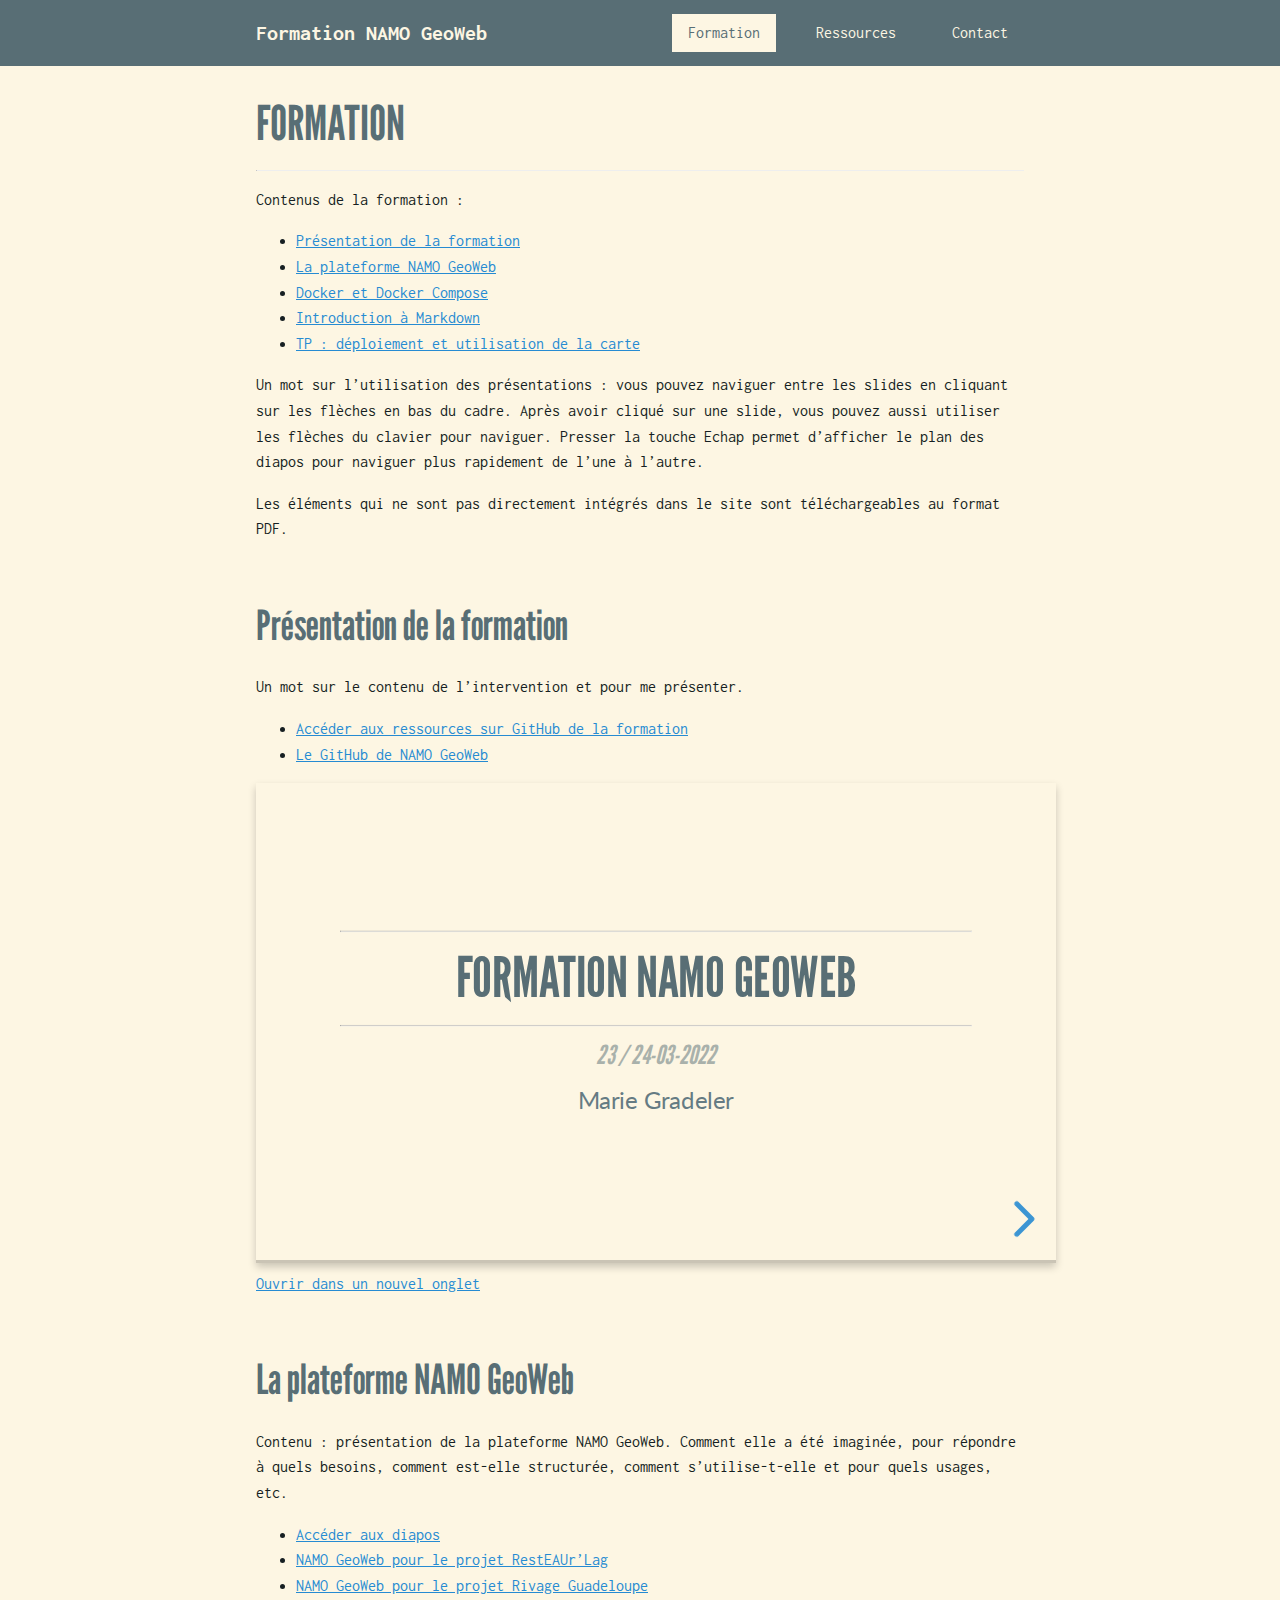
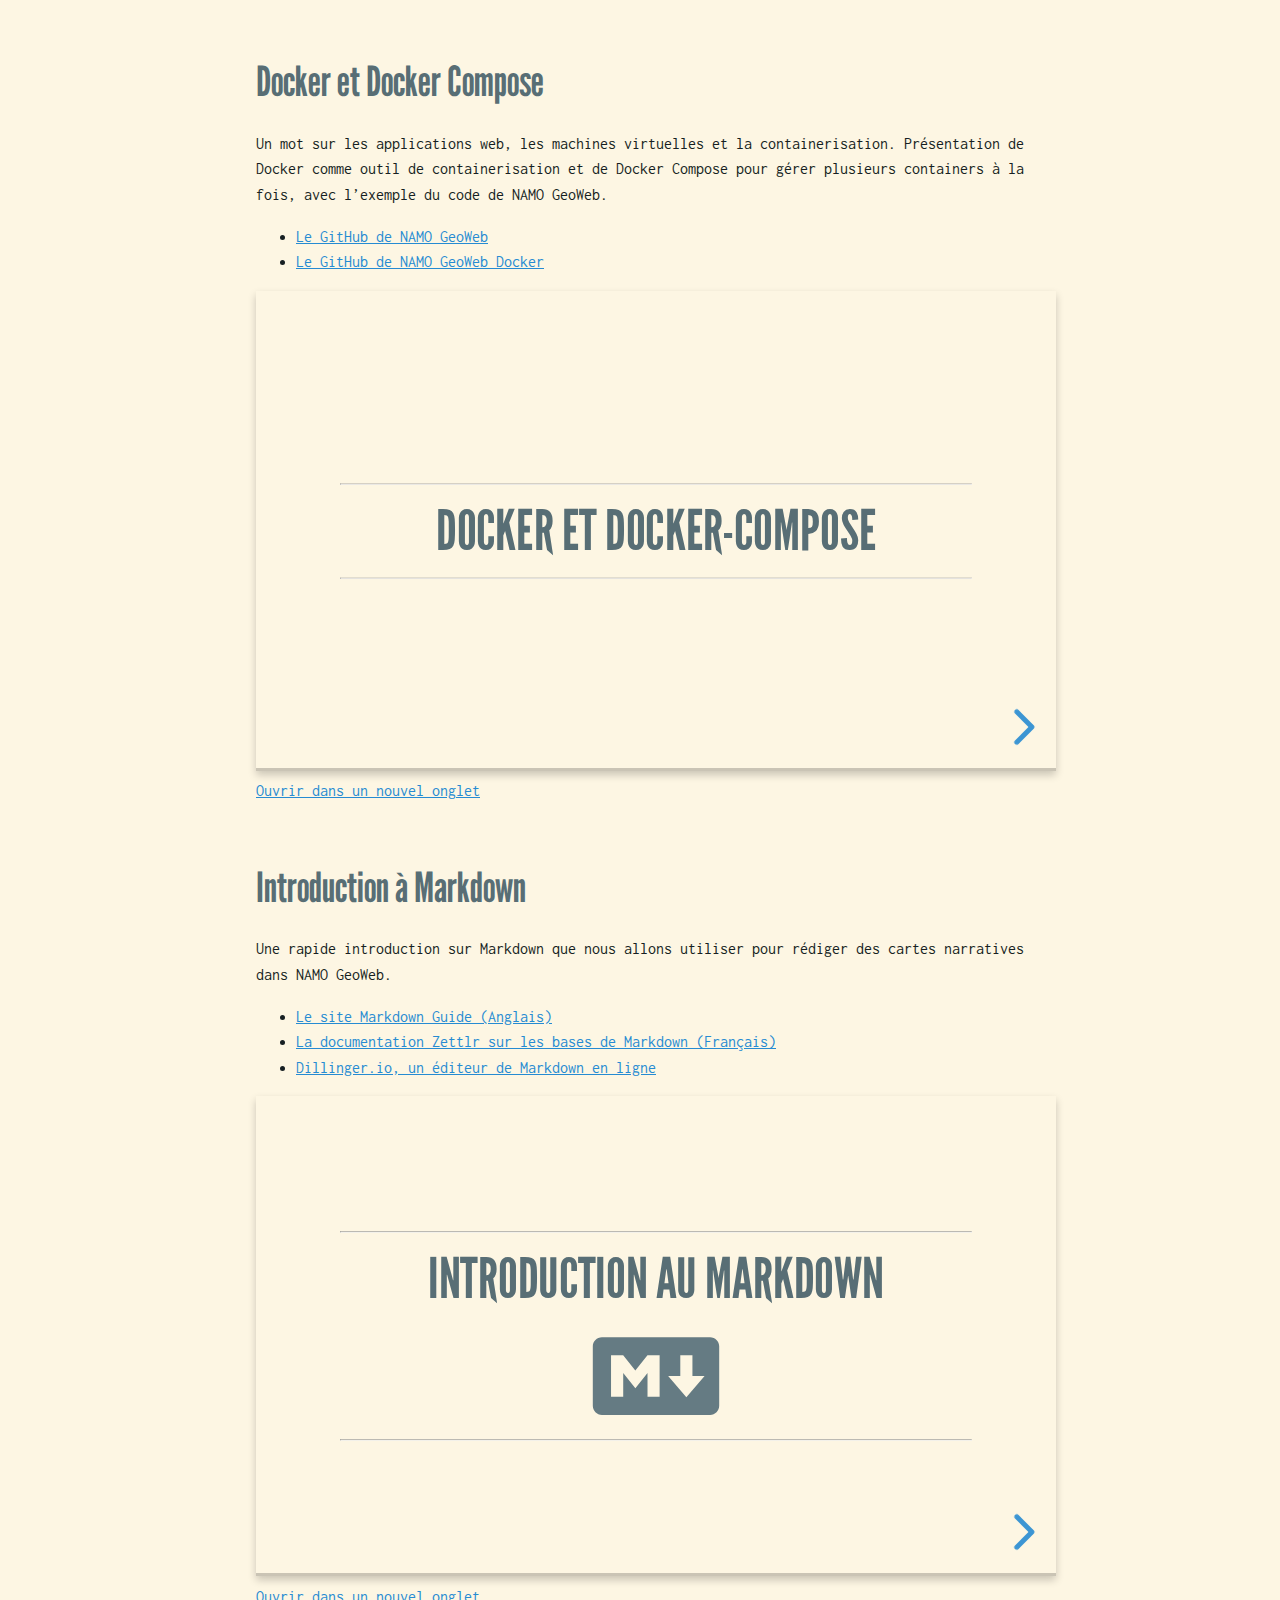
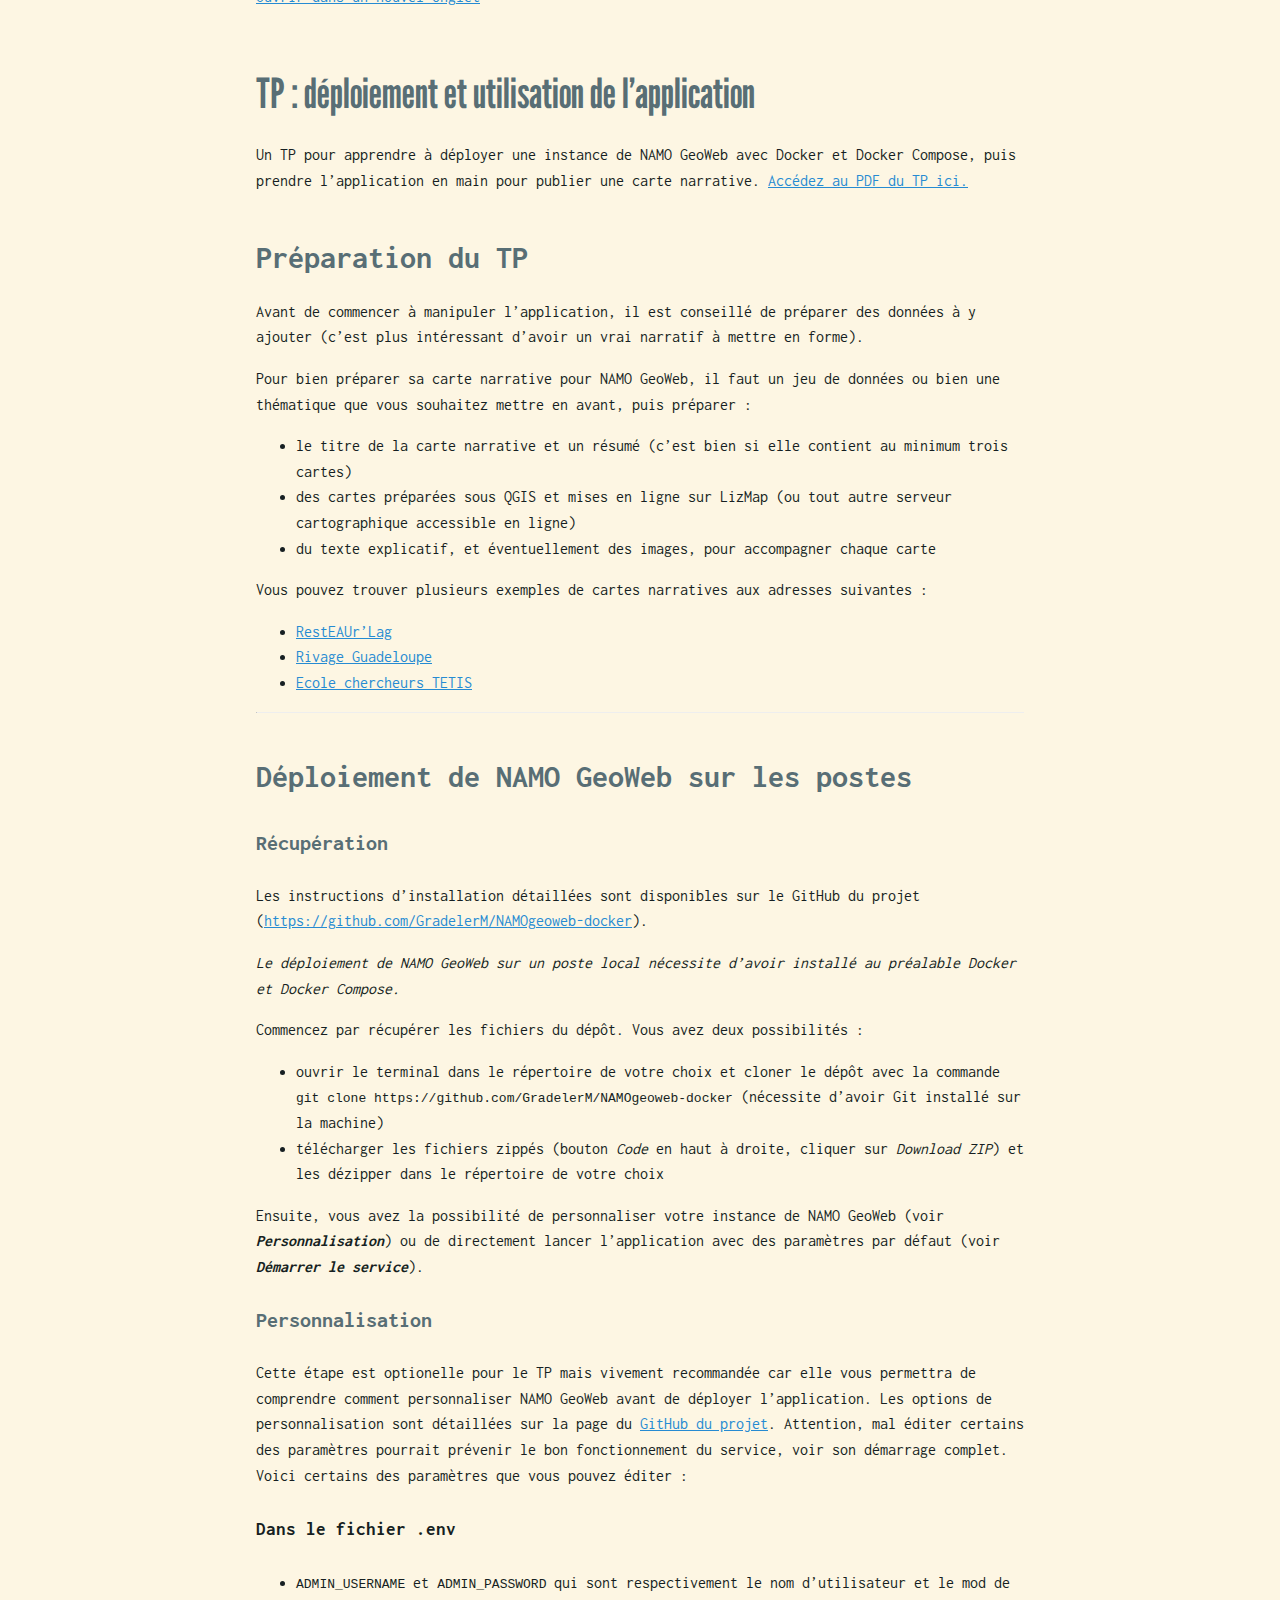
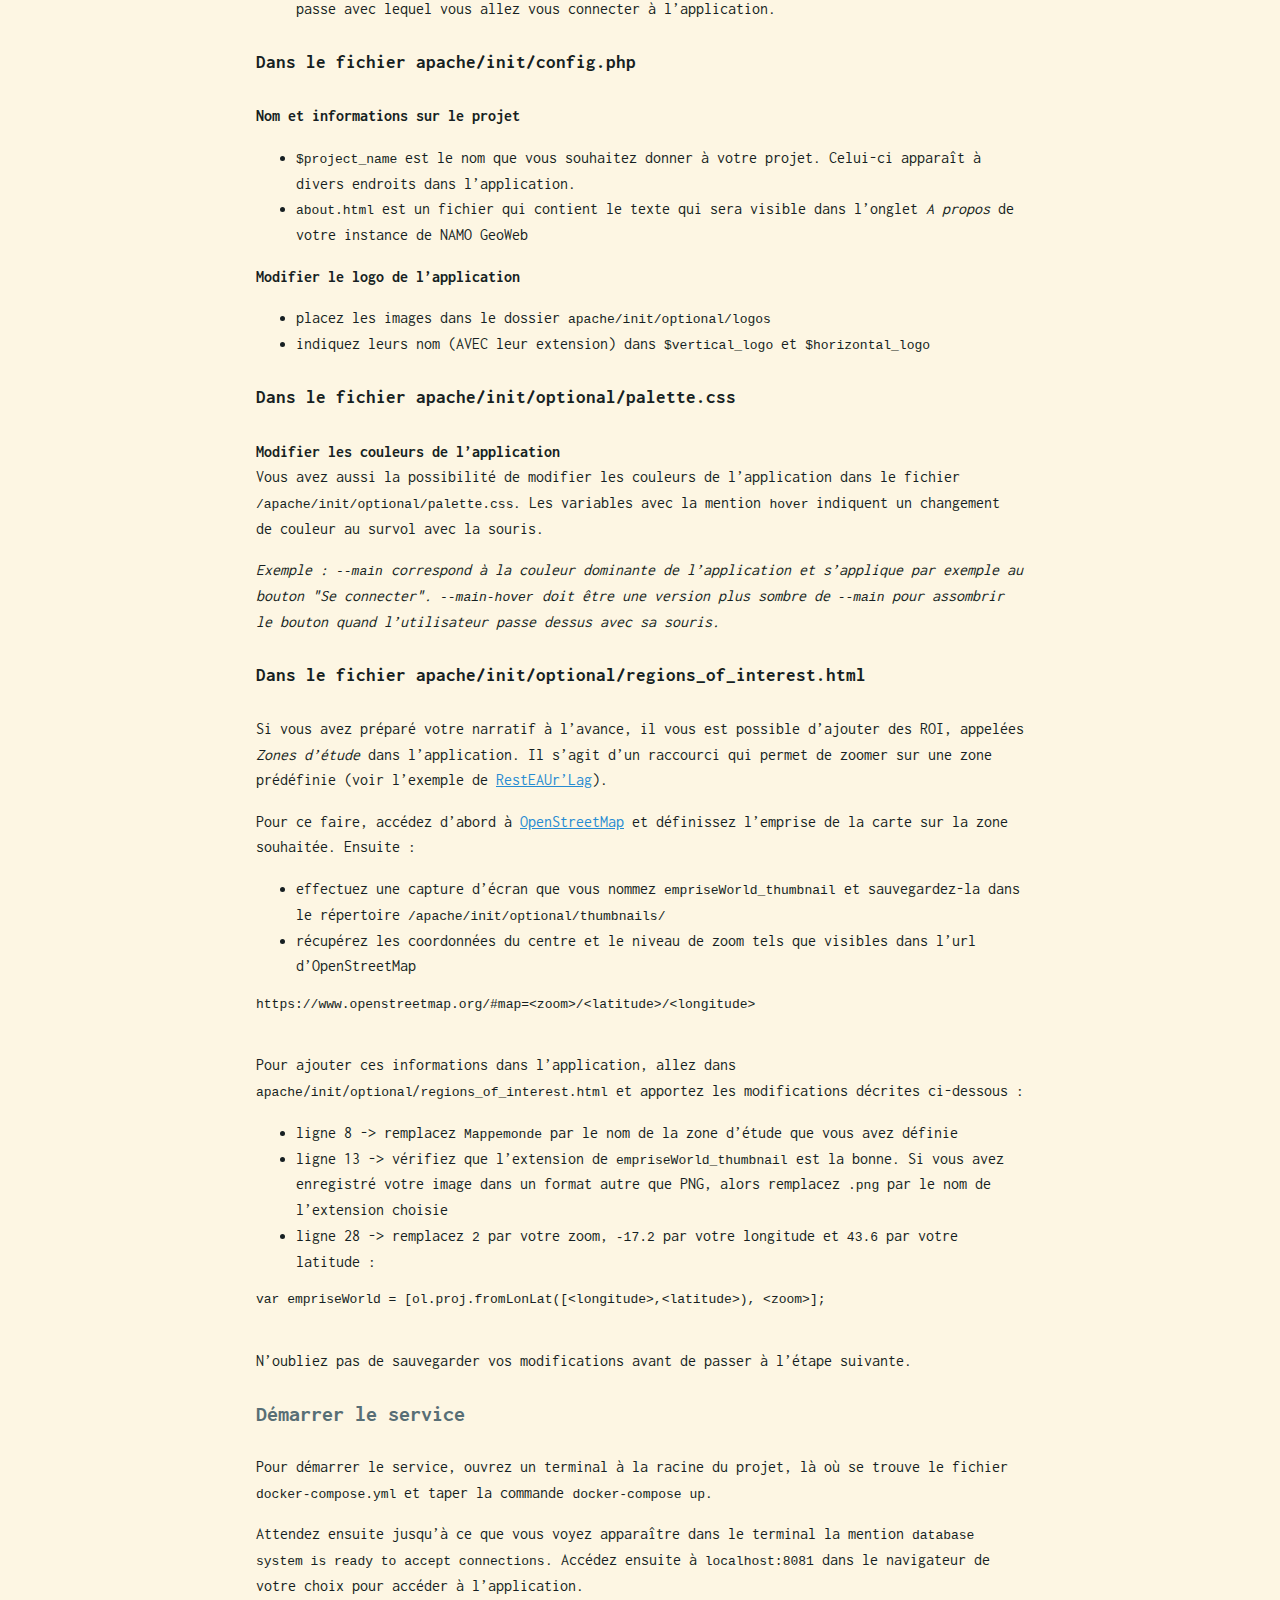
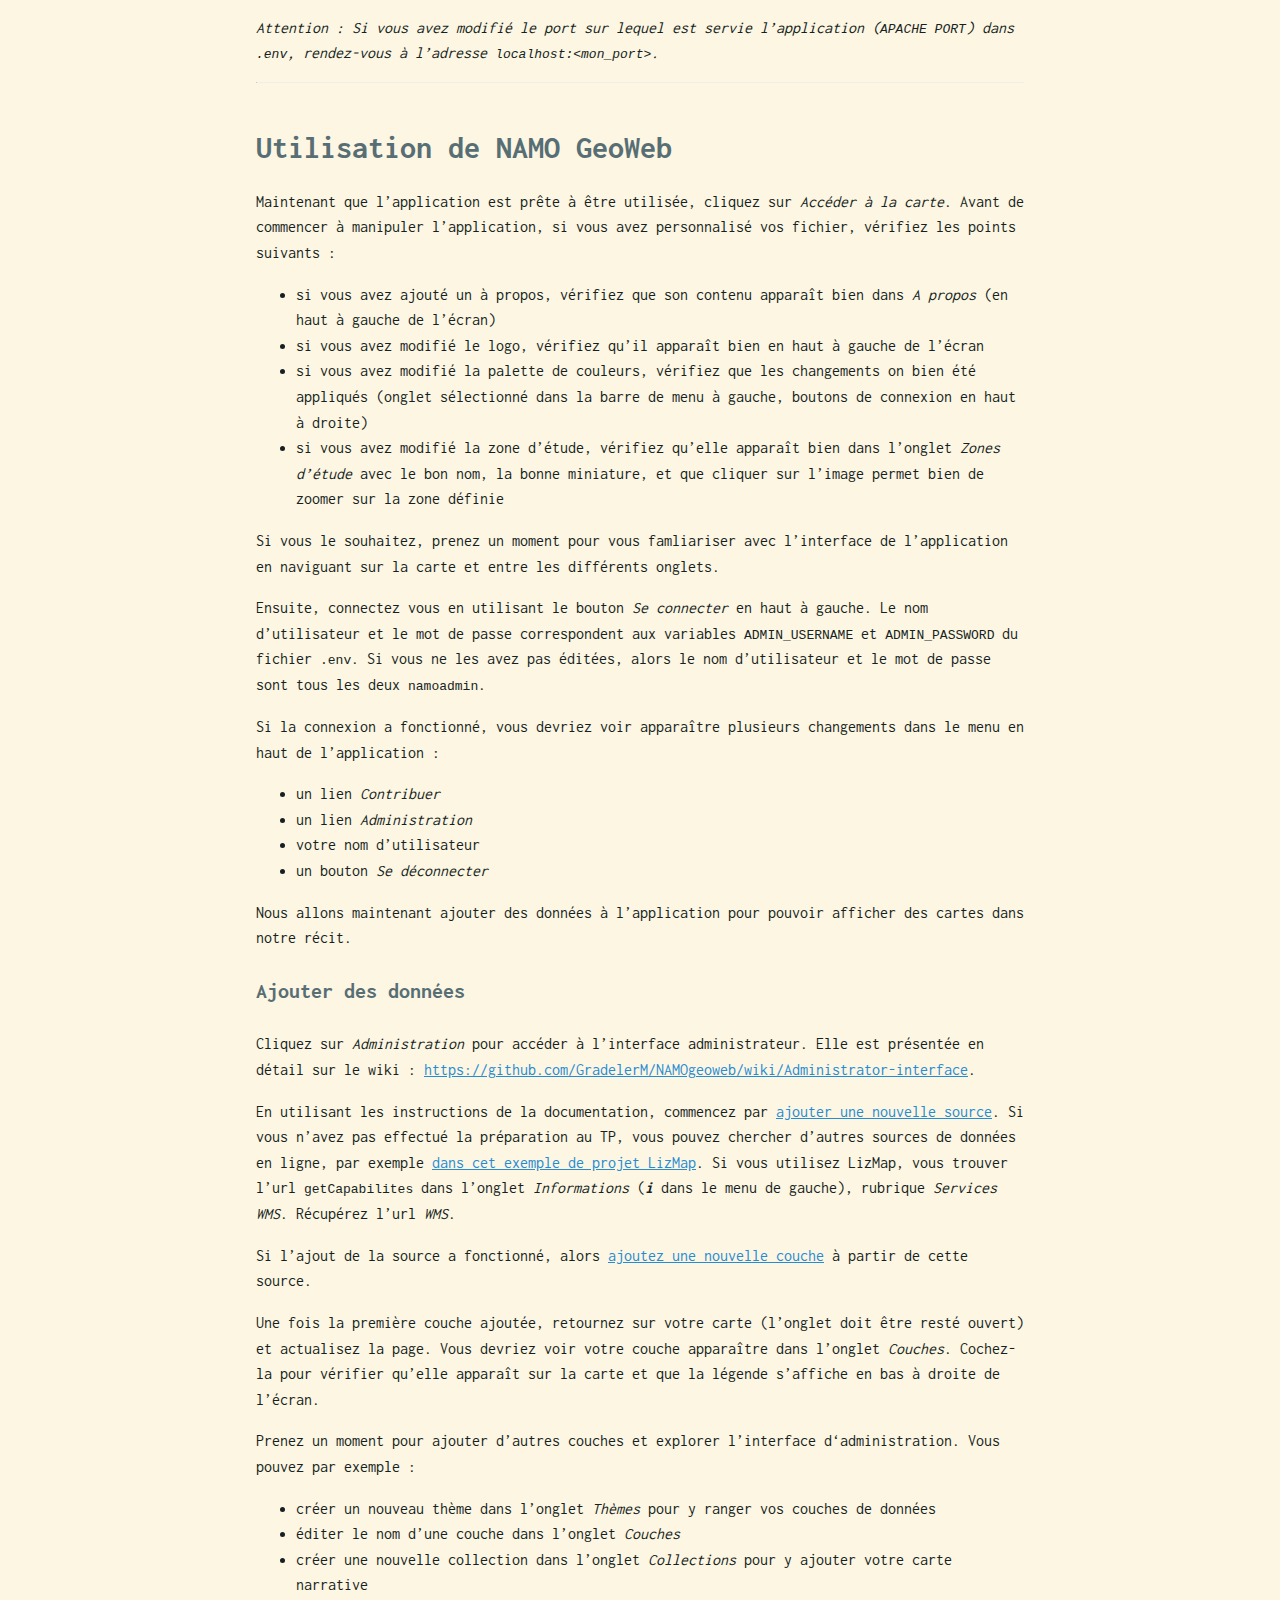
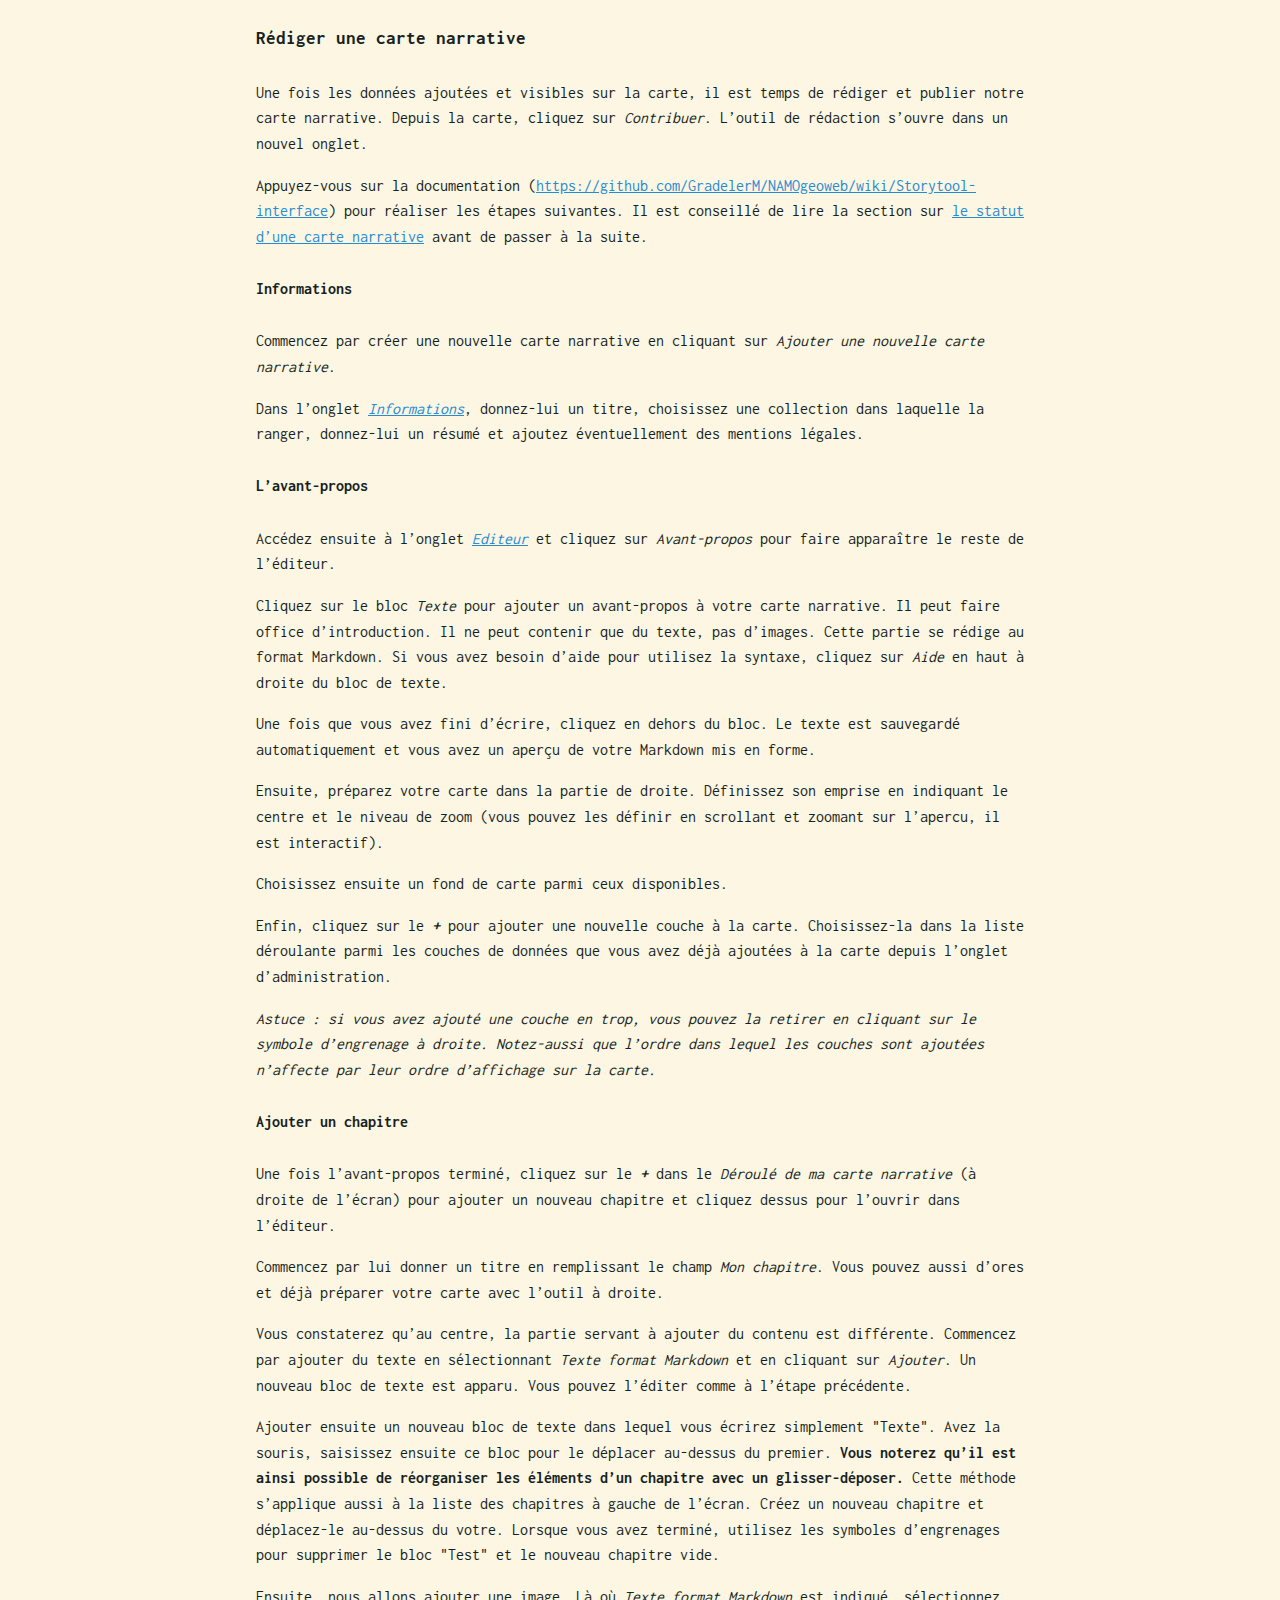
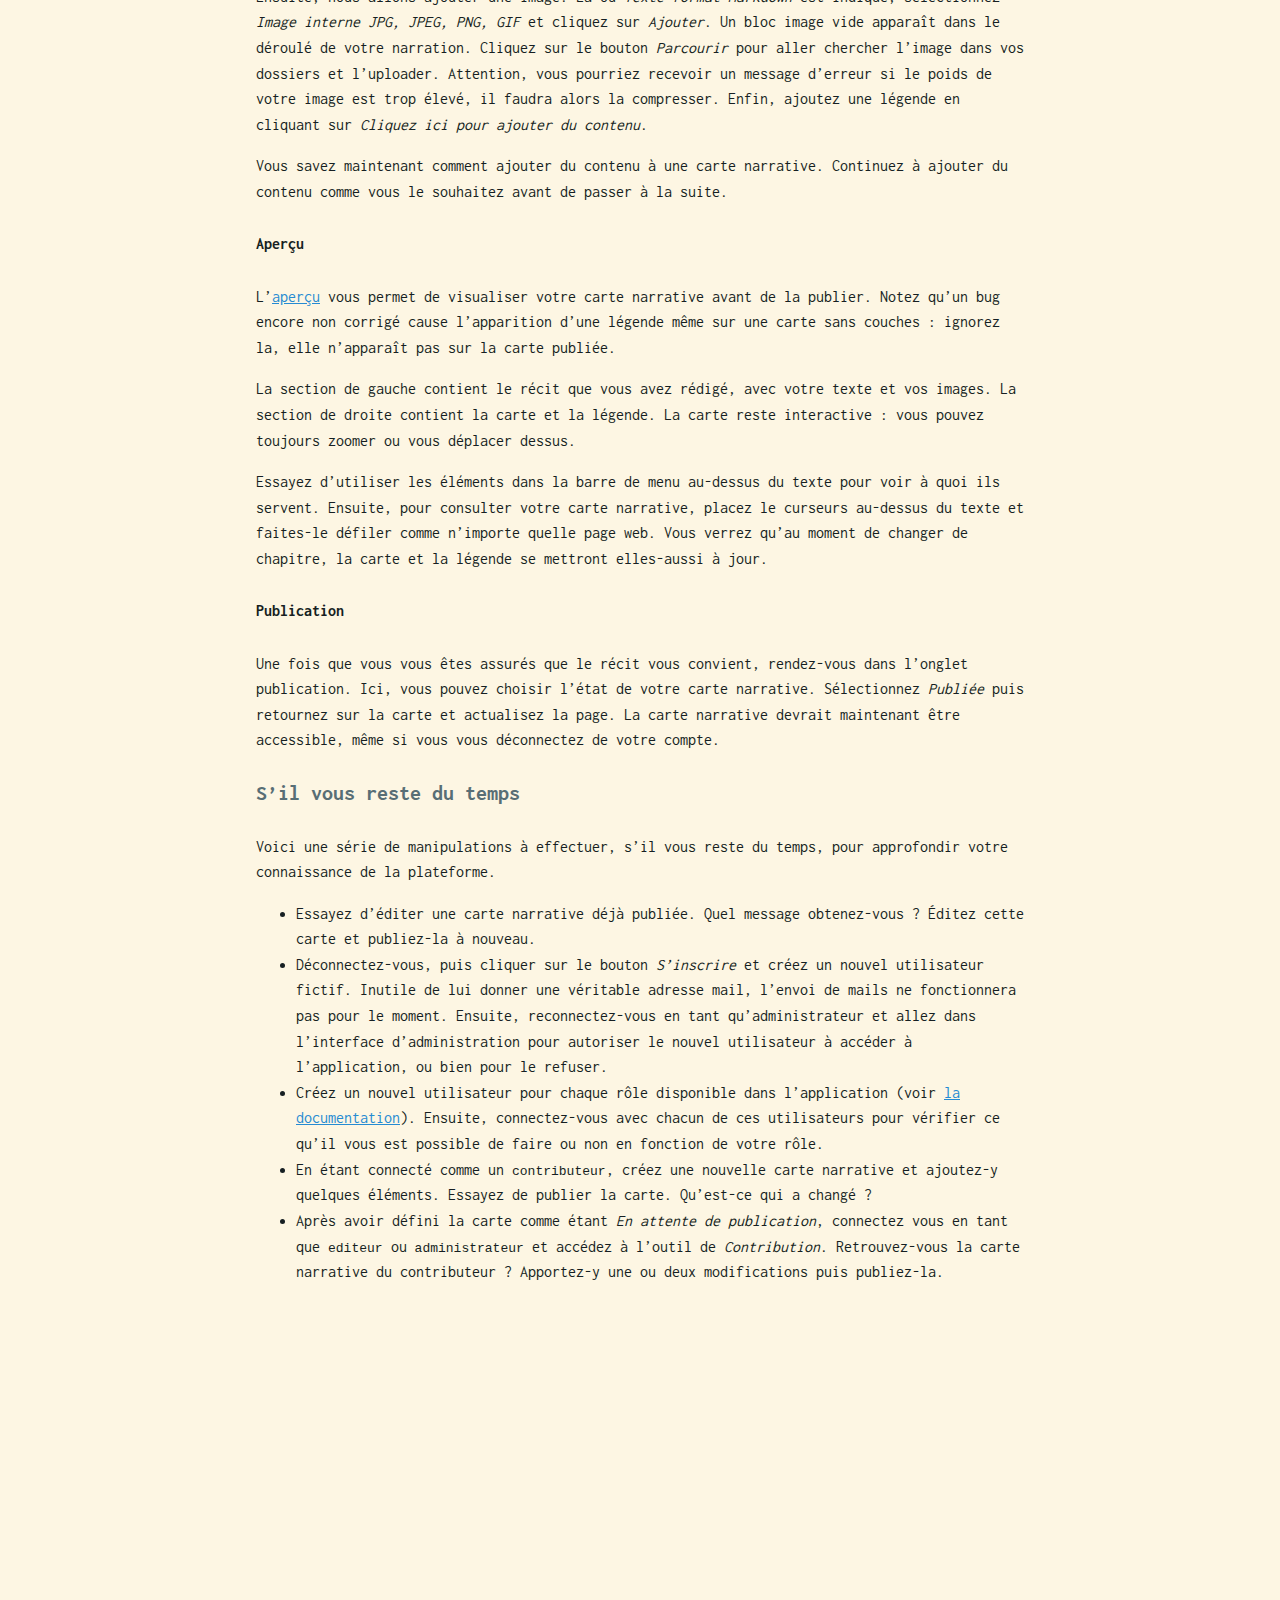
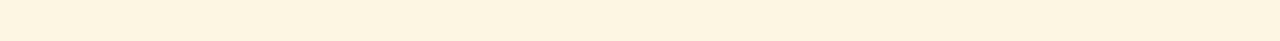
==== commit a909d39a: "fixed broken link" ====
--- a/index.html
+++ b/index.html
@@ -97,7 +97,7 @@
 
                 <iframe id="slides-docker-and-compose"
                     title="Introduction Docker et Docker Compose"
-                    src="slides/namo_docker/index.html/">
+                    src="slides/namo_docker/index.html">
                 </iframe>
                 <br>
                 <a href="slides/namo_docker/index.html" target="_blank">Ouvrir dans un nouvel onglet</a>
@@ -279,6 +279,18 @@
                 <hr>
     
                 <!-- Page content -->
+                <ul>
+                    <li><a href="https://github.com/GradelerM/NAMOgeoweb-formation" target="_blank">Accéder aux ressources sur GitHub de la formation</a></li>
+                    <li><a href="https://github.com/GradelerM/NAMOgeoweb" target="_blank">Le GitHub de NAMO GeoWeb</a></li>
+                    <li><a href="https://resteaur-lag.teledetection.fr/map/map.php" target="_blank">NAMO GeoWeb pour le projet RestEAUr’Lag</a></li>
+                    <li><a href="https://rivage-guadeloupe.teledetection.fr/map/map.php" target="_blank">NAMO GeoWeb pour le projet Rivage Guadeloupe</a></li>
+                    <li><a href="https://github.com/GradelerM/NAMOgeoweb" target="_blank">Le GitHub de NAMO GeoWeb</a></li>
+                    <li><a href="https://github.com/GradelerM/NAMOgeoweb-docker" target="_blank">Le GitHub de NAMO GeoWeb Docker</a></li>
+                    <li><a href="https://www.markdownguide.org/getting-started/" target="_blank">Le site Markdown Guide (Anglais)</a></li>
+                    <li><a href="https://docs.zettlr.com/fr/reference/markdown-basics/" target="_blank">La documentation Zettlr sur les bases de Markdown (Français)</a></li>
+                    <li><a href="https://dillinger.io/" target="_blank">Dillinger.io, un éditeur de Markdown en ligne</a></li>
+                    <li><a href="https://apps.univ-lr.fr/actes/ged/colloques/docWeb/2105041945.0/SAGEO2021_Actes_de_la_conference_vff.pdf" target="_blank">Actes de la conférence SAGEO 2022 (NAMO GeoWeb p. 177)</a></li>
+                </ul>
 
         </div>
 
@@ -290,6 +302,12 @@
             <hr>
 
             <!-- Page content -->
+            <p><strong>Marie GRADELER</strong></p>
+            <ul>
+                <li>marie.gradeler@gmail.com</li>
+                <li><a href="https://github.com/GradelerM/NAMOgeoweb" target="_blank">GitHub de NAMO GeoWeb</a></li>
+                <li><a href="https://www.linkedin.com/in/marie-gradeler/" target="_blank">LinkedIN</a></li>
+            </ul>
 
         </div>
 
